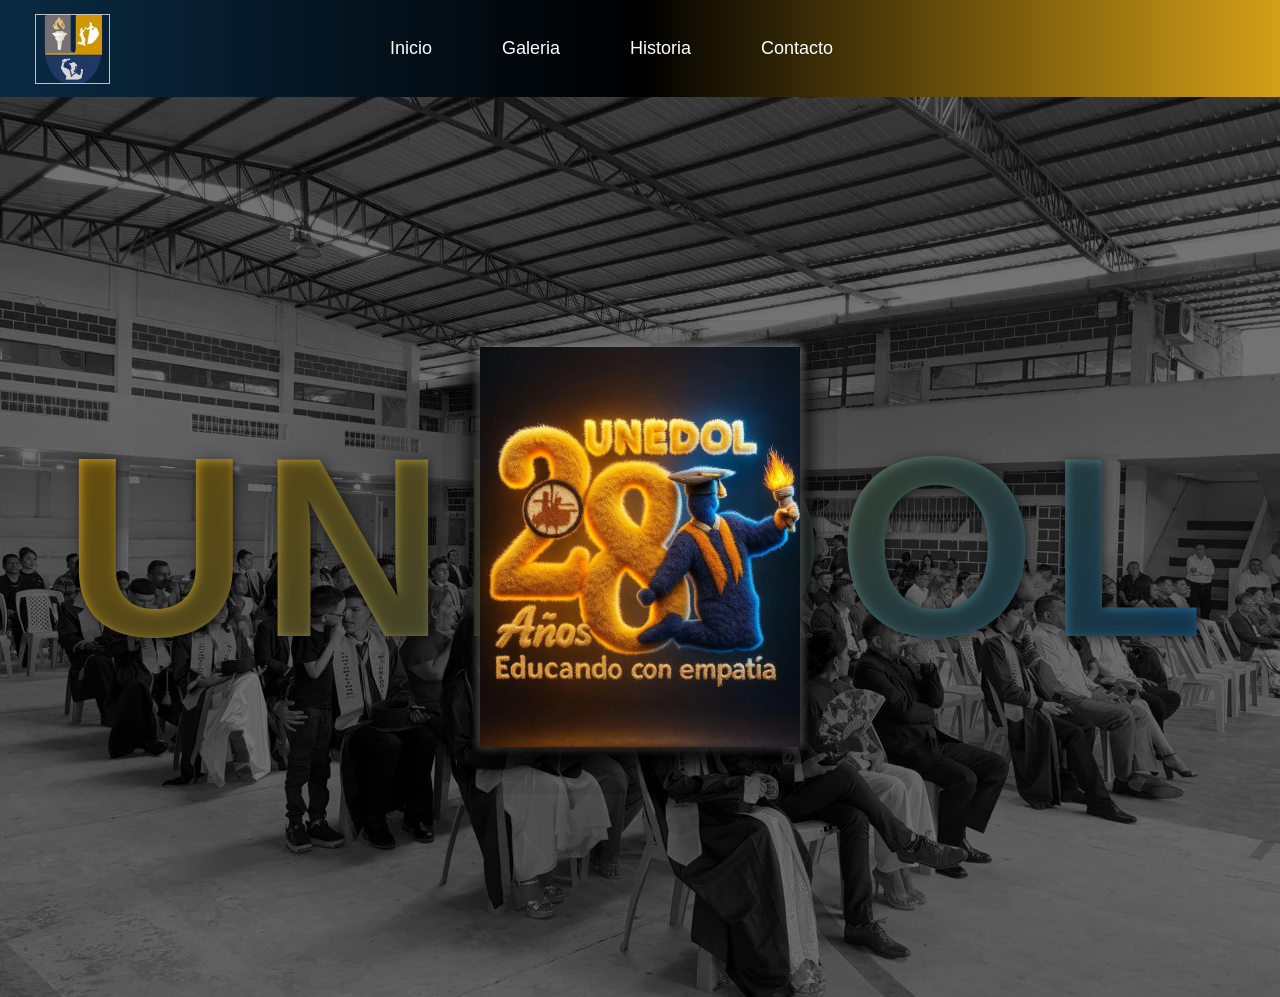
==== index.html @ 129231b8 "Interfaz de incio concretada, con la pequeña galeria con efecto de libro" ====
<!DOCTYPE html>
<html lang="en">
<head>
    <meta charset="UTF-8">
    <meta name="viewport" content="width=device-width, initial-scale=1.0">
    <title>Barra oculta</title>
    <link rel="stylesheet" href="styles/estilo_index.css">
</head>
<body>
    <header class="encabezado">
        <!-- Escudo de la institución  -->
        <div class="logo">
            <img id="logoPrincipal"/>
        </div>

        <!-- Barra de navegación -->
        <div class="navegacion">
            <nav class="menu-navegacion">
                <li class="lis"><a href="#inicio">Inicio</a></li>
                <li class="lis"><a href="#Galeria">Galeria</a></li>
                <li class="lis"><a href="#Historia">Historia</a></li>
                <li class="lis"><a href="#contacto">Contacto</a></li>
            </nav>
        </div>

        <!-- Contenido adicional o espacio para otros elementos como un GIF -->
        <!-- Contenedor del video -->
        <div class="cont_video">
            <video 
                id="video"
                src="img/index/Video_boy.mp4"
                autoplay
                loop
                muted
                playsinline>
            </video>
        </div>
    </header>

    <!-- Contenido principal de la página -->
    <main class="main">
        <section class="scene">

            <div class="bg-typography">
                
            </div>


            <div class="galeria-book-3d">

                <div class="galeria-book-3d__item" style="--i:0">
                    <img src="img/index/img1.webp">
                    <img src="img/index/img2.webp">
                </div>

                <div class="galeria-book-3d__item" style="--i:1">
                    <img src="img/index/img3.webp">
                    <img src="img/index/img4.webp">
                </div>

                <div class="galeria-book-3d__item" style="--i:2">
                    <img src="img/index/img5.webp">
                    <img src="img/index/img6.webp">
                </div>

                <div class="galeria-book-3d__item" style="--i:3">
                    <img src="img/index/img7.webp">
                    <img src="img/index/img8.webp">
                </div>

                <div class="galeria-book-3d__item" style="--i:4">
                    <img src="img/index/img9.webp">
                    <img src="img/index/img10.webp">
                </div>

            </div>

        </section>
        <script src="scripts/script_index.js"></script>
    </main>
    
</body>
</html>
---- styles/estilo_index.css ----
*{
    margin: 0;  /*Evita espacios inesperados entre elementos*/
    padding: 0;  /*Elimina rellenos internos automáticos*/
    box-sizing: border-box; /*Evita desbordes en pantallas pequeñas*/
}

body {
    font-family: 'Trebuchet MS', 'Lucida Sans Unicode', 'Lucida Grande', 'Lucida Sans', Arial, sans-serif;
    width: 100%; /*Permite que el sitio use todo el ancho del dispositivo*/
    min-height: 100vh; /*Asegura que el body ocupe toda la pantalla*/
    background-color: #E5E5E5;
    line-height: 1.6; /*Mejora la lectura de textos largos*/
}

/* Estilos para el encabezado del sitio (Etiqueta header) */
.encabezado{
    display: flex;
    flex-direction: row;

    justify-content: space-between;
    align-items: center;

    padding: 10px 20px;

    width: 100%;            /* IMPORTANTE */
    box-sizing: border-box; /* evita que padding rompa el ancho */

    background: linear-gradient(
        90deg,
        #0A2A43 0%,
        #000000 50%,
        #D4A017 100%
    );

    background-repeat: no-repeat;
    background-size: 100% 100%;
}

.logo {
    display: flex;
    flex-direction: row;
    justify-content: end;
    align-items: center;
    margin-right: 5px;
    margin-left: 15px;
    animation-name: myAnimationLogo;
    animation-duration: 12s;
    animation-iteration-count: infinite;
    background-color:  transparent;
    border: none;
}

#logoPrincipal{
    height: 70px;
    width: 75px;
    display: block;

    background-size: cover;
    background-position: center;
    background-repeat: no-repeat;
    background-image: url('../img/index/logoUnedol.webp');

    transform-style: preserve-3d;
    animation: giro3d 30s infinite;

    border: none;
    background-color: transparent;
    outline: none;
}


/* perspectiva para efecto 3D */
body{
    perspective: 1000px;
}


/* animacion */

@keyframes giro3d{

    0%{
        transform: rotateY(0deg);
    }

    /* gira rápido */
    5%{
        transform: rotateY(360deg);
    }

    /* se queda quieto */
    100%{
        transform: rotateY(360deg);
    }

}

.menu-navegacion{
    display: flex;
    flex-direction: row;
    gap: 20px;
    list-style: none; /* Quita viñetas */
}

.menu-navegacion a{
    text-decoration: none;   /* Quita el subrayado */
    font-size: 18px;         /* Aumenta el tamaño */
    color: white;            /* Color opcional */
}

/* Aumenta el tamaño del cuadro */
.lis{
    padding: 10px 25px;  /* ⬅️ AQUÍ se agranda el cuadro */
}

/* Para que el <a> ocupe todo el cuadro */
.lis a{
    display: block;
}
.lis a:hover{
	color: black;
}

.lis:hover{
    border-radius: 5px;
    background-color: #dfa30c;
}

.cont_video{
    display: flex;
    justify-content: flex-end; /* derecha */
    align-items: center;

    margin: 2px 2px 0 0; /* margen superior y derecho */
}

/* video */

#video{
    width: 150px;
    height: auto 100%;
    max-width: 400px;

    border-radius: 3px;

    object-fit: contain;

    /* DIFUMINADO */

    -webkit-mask-image: linear-gradient(
        to left,
        rgba(0,0,0,1) 10%,
        rgba(0,0,0,0.8) 30%,
        rgba(0,0,0,0.6) 50%,
        rgba(0,0,0,0.4) 70%,
        rgba(0,0,0,0.2) 90%,
        rgba(0,0,0,0) 100%
    );

    mask-image: linear-gradient(
        to left,
        rgba(0,0,0,1) 10%,
        rgba(0,0,0,0.8) 30%,
        rgba(0,0,0,0.6) 50%,
        rgba(0,0,0,0.4) 70%,
        rgba(0,0,0,0.2) 90%,
        rgba(0,0,0,0) 100%
    );
}

/*Permitimos que la etiquete header, sea responsiva*/
@media screen and (max-width:950px) {
    .encabezado{
        display: flex;
        flex-direction: column;
        gap: 15px;
        text-align: center;
    }    

    .menu-navegacion{
        flex-direction: column;
        gap: 14px;
    }

    #logoPrincipal{
        height: 50px;
        width: 55px;
    }

    #logoPrincipal:hover{
        height: 50px;
        width: 55px;
    }

    .lis{
        padding: 5px 8px;  /* ⬅️ AQUÍ se agranda el cuadro */
    }
    
    #video{
        width: 100px;
        height: auto 60%;
        max-width: 200px;
    }

    .cont_video{
        display: flex;
        justify-content: flex-end; /* derecha */
        align-items: start;
    }
}

/* Efecto principal */

@property --page-rotate {
	syntax: "<angle>";
	inherits: true;
	initial-value: 0deg;
}
@property --spine-shift {
	syntax: "<length>";
	inherits: true;
	initial-value: 0px;
}


/* ====== SCENE ====== */
.scene {
    width: 100%;
    height: 100svh;
    perspective: 1000px;
    transform-style: preserve-3d;
    display: flex;
    justify-content: center;
    align-items: center;
    overflow: hidden;
    position: relative;

    /* Fondo gris elegante con overlay */
    background:
        linear-gradient(
            rgba(0,0,0,0.55),
            rgba(0,0,0,0.55)
        ),
        url("../img/index/instalacion01.webp");
    background-size: cover;
    background-position: center;
}

/* ====== LETRAS PRINCIPALES ====== */
.bg-typography {
    position: absolute;
    top: 50%;
    left: 50%;
    transform: translate(-50%, -50%);

    width: 100%;
    text-align: center;

    font-size: clamp(3rem, 10vw, 10rem);
    font-weight: 800;
    line-height: 0.9;

    display: flex;
    flex-direction: column;
    justify-content: center;
    align-items: center;

    pointer-events: none;
    z-index: 0;

    color: rgba(255,255,255,0.8);
    text-shadow: 0 0 20px black;
}

.bg-typography span {
    display: block;
}

/* ====== TEXTO GIGANTE ATRÁS ====== */
.bg-typography::after {
    content: "UNEDOL";
    position: absolute;
    top: 50%;
    left: 50%;
    transform: translate(-50%, -50%);

    font-size: clamp(6rem, 20vw, 18rem);
    font-weight: 900;
    letter-spacing: 12px;

    /* Gradiente dorado y azul */
    background: linear-gradient(135deg, #D4A017, #1E6BA2);
    -webkit-background-clip: text;
    -webkit-text-fill-color: transparent;

    z-index: -1;

    text-shadow:
        2px 2px 8px rgba(0,0,0,0.4),
        0 0 20px rgba(0,0,0,0.2);
}

/* ====== GALERIA 3D ====== */
.galeria-book-3d {
    position: relative;
    width: 200px;
    height: 300px;
    perspective: 1000px;
    transform-style: preserve-3d;
    display: flex;
    justify-content: center;
    align-items: center;
    z-index: 10;

    --spine-shift: 0px;
    transform: translateX(var(--spine-shift));
    transition: --spine-shift 0.5s ease;
}

.galeria-book-3d.book-open {
    --spine-shift: 100px;
}

/* ====== ITEM INDIVIDUAL ====== */
.galeria-book-3d__item {
    position: absolute;
    width: 320px;
    height: 400px;
    perspective: 1000px;
    transform-style: preserve-3d;
    display: flex;
    justify-content: center;
    align-items: center;
    transform-origin: left center;
    --page-rotate: 0deg;
    transform: rotateY(var(--page-rotate));
    transition: --page-rotate 0.5s ease-in-out, z-index 0s;
    transition-delay: calc((4 - var(--i)) * 0.1s), calc((4 - var(--i)) * 0.1s + 0.25s);

    box-shadow:
        0 10px 25px rgba(0,0,0,0.5),
        0 0 10px rgba(255,255,255,0.2);
    cursor: pointer;
    z-index: calc(10 - var(--i));
}

.galeria-book-3d__item.is-open {
    --page-rotate: -180deg;
    transition-delay: 0s, 0s;
    z-index: calc(20 + var(--i));
}

.galeria-book-3d__item img {
    width: 100%;
    height: 100%;
    object-fit: cover;
    position: absolute;
    top: 0;
    left: 0;
    background: #f4f4f4;
    backface-visibility: hidden;
}

.galeria-book-3d__item img:nth-child(2) {
    transform: rotateY(180deg) translateZ(1px);
    z-index: 1;
}

/* ====== RESPONSIVE ====== */
@media screen and (max-width: 950px) {
    .galeria-book-3d {
        transform: scale(0.85);
    }

    .bg-typography {
        font-size: clamp(2.5rem, 8vw, 6rem);
    }

    .bg-typography::after {
        font-size: clamp(5rem, 15vw, 14rem);
    }
}

@media (max-width: 600px) {
    .galeria-book-3d {
        transform: scale(0.6);
    }

    .bg-typography {
        font-size: clamp(2rem, 8vw, 5rem);
    }

    .bg-typography::after {
        font-size: clamp(4rem, 15vw, 12rem);
    }
}
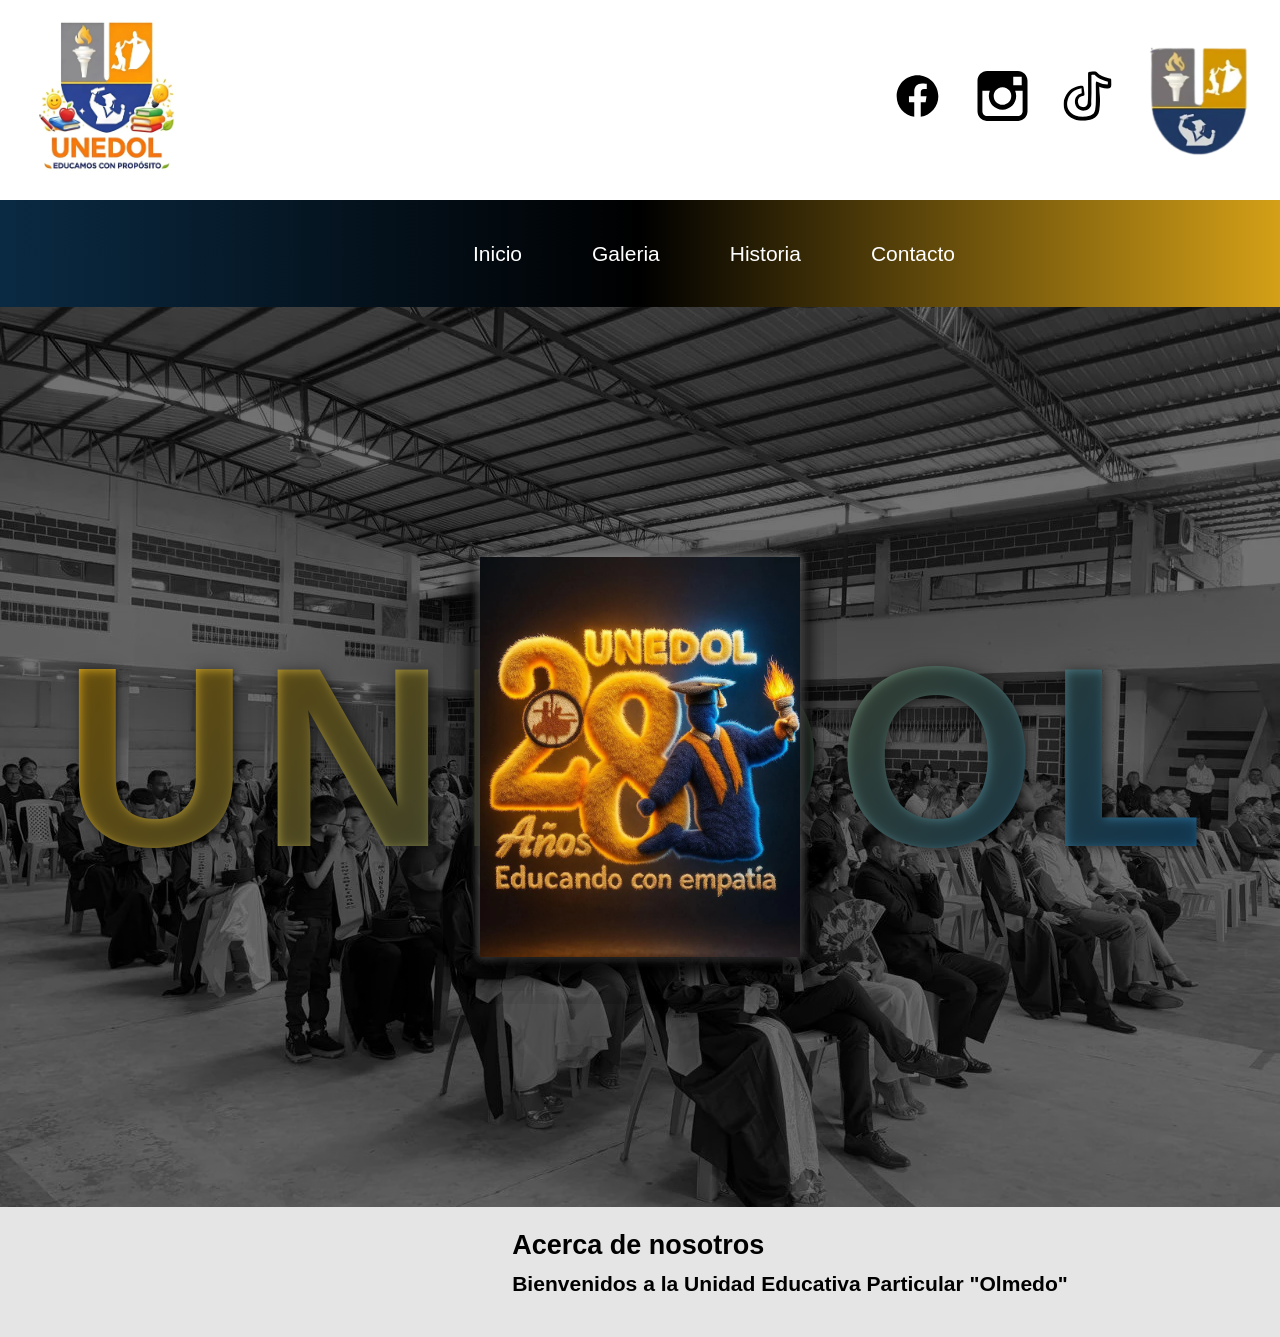
==== commit 64259a10: "Arreglar header y parte del inicio, también hacerlo más responsiva posible" ====
--- a/index.html
+++ b/index.html
@@ -3,41 +3,59 @@
 <head>
     <meta charset="UTF-8">
     <meta name="viewport" content="width=device-width, initial-scale=1.0">
-    <title>Barra oculta</title>
+    <title>Unedol</title>
     <link rel="stylesheet" href="styles/estilo_index.css">
 </head>
 <body>
     <header class="encabezado">
-        <!-- Escudo de la institución  -->
-        <div class="logo">
-            <img id="logoPrincipal"/>
-        </div>
 
-        <!-- Barra de navegación -->
-        <div class="navegacion">
-            <nav class="menu-navegacion">
-                <li class="lis"><a href="#inicio">Inicio</a></li>
-                <li class="lis"><a href="#Galeria">Galeria</a></li>
-                <li class="lis"><a href="#Historia">Historia</a></li>
-                <li class="lis"><a href="#contacto">Contacto</a></li>
-            </nav>
-        </div>
+        <section class="encabezado01">
+            <div class="logo">
 
-        <!-- Contenido adicional o espacio para otros elementos como un GIF -->
-        <!-- Contenedor del video -->
-        <div class="cont_video">
-            <video 
-                id="video"
-                src="img/index/Video_boy.mp4"
-                autoplay
-                loop
-                muted
-                playsinline>
-            </video>
-        </div>
+                <div class="logo-izq">
+                    <img id="logoSecundario" src="img/index/logoUnedol02.webp">
+                </div>
+
+                <div class="logo-der">
+                     <a href="https://www.facebook.com/share/1EBxdZD4iz/" target="_blank">
+                        <img id="ico_redesSociales" src="img/index/iconos/facebook-svgrepo-com.svg">
+                    </a>
+                    <a href="https://www.instagram.com/unidadeducativaolmedo?igsh=cjR2NHZiMzU4dDlo" target="_blank">
+                        <img id="ico_redesSociales" src="img/index/iconos/instagram-svgrepo-com.svg">
+                    </a>
+                    <a href="https://www.tiktok.com/@unidad.educativaolmedo?_r=1&_t=ZS-94qEpph66wG" target="_blank">
+                        <img id="ico_redesSociales" src="img/index/iconos/tik-tok-svgrepo-com.svg">
+                    </a>
+                    <img id="logoPrincipal" src="img/index/logoUnedol.webp">
+                </div>
+            </div>
+        </section>
+        <section class="encabezado02">
+            <!-- Barra de navegación -->
+            <div class="navegacion">
+                <nav class="menu-navegacion">
+                    <li class="lis"><a href="#inicio">Inicio</a></li>
+                    <li class="lis"><a href="#Galeria">Galeria</a></li>
+                    <li class="lis"><a href="#Historia">Historia</a></li>
+                    <li class="lis"><a href="#contacto">Contacto</a></li>
+                </nav>
+            </div>
+            <!-- Contenido adicional o espacio para otros elementos como un GIF -->
+            <!-- Contenedor del video -->
+            <div class="cont_video">
+                <video 
+                    id="video"
+                    src="img/index/Video_boy.mp4"
+                    autoplay
+                    loop
+                    muted
+                    playsinline>
+                </video>
+            </div>
+        </section>
     </header>
 
-    <!-- Contenido principal de la página -->
+    <!-- Contenido principal de la página (Presentación) -->
     <main class="main">
         <section class="scene">
 
@@ -78,6 +96,30 @@
         </section>
         <script src="scripts/script_index.js"></script>
     </main>
+
+    <!-- Contenido adicional o sección de pie de página (información) -->
+    <main>
+        <!-- Acerca de nostros -->
+        <section class="nosotros">
+            <div class="img_nosotros">
+                <img src="img/index/nosotros1.webp" class="slide">
+                <img src="img/index/nosotros2.webp" class="slide">
+                <img src="img/index/nosotros3.webp" class="slide">
+            </div>
+            <div class="inf_nosotros">
+                <h1>Acerca de nosotros</h1>
+                <h3>Bienvenidos a la Unidad Educativa Particular "Olmedo"</h3>
+                <p>
+
+                </p>
+            </div>
+        </section>
+        
+        <!-- Descubre porque nos hace diferente -->
+        <section class="video_promocional">
+
+        </section>
+    </main>
     
 </body>
 </html>
--- a/styles/estilo_index.css
+++ b/styles/estilo_index.css
@@ -15,12 +15,12 @@
 /* Estilos para el encabezado del sitio (Etiqueta header) */
 .encabezado{
     display: flex;
-    flex-direction: row;
+    flex-direction: column;
 
     justify-content: space-between;
     align-items: center;
 
-    padding: 10px 20px;
+    padding: 0px;
 
     width: 100%;            /* IMPORTANTE */
     box-sizing: border-box; /* evita que padding rompa el ancho */
@@ -36,75 +36,98 @@
     background-size: 100% 100%;
 }
 
-.logo {
+.encabezado01{
+    display: flex;
+    flex-direction: column;
+    width: 100%;
+    background-color: #FFFFFF;
+    margin: 0;
+    padding: 0;
+}
+
+
+.encabezado02{
     display: flex;
     flex-direction: row;
-    justify-content: end;
-    align-items: center;
-    margin-right: 5px;
-    margin-left: 15px;
-    animation-name: myAnimationLogo;
-    animation-duration: 12s;
-    animation-iteration-count: infinite;
-    background-color:  transparent;
-    border: none;
+    justify-content: space-between;
+    align-items: center;
+    width: 100%;
+    margin: 15px ;
+
+}
+
+
+.logo{
+    display: flex;
+    justify-content: space-between;
+    align-items: center;
+    width: 100%;
+}
+
+/* izquierda */
+.logo-izq{
+    display: flex;
+    align-items: center;
+    margin-left: 25px;
+}
+
+/* derecha */
+.logo-der{
+    display: flex;
+    align-items: center;
+    gap: 10px; /* espacio entre imágenes */
+    margin-right: 20px;
+}
+
+#ico_redesSociales{
+    width: 55px;
+    height: 50px;
+    transition: transform 0.3s ease;
+    margin: 0 10px; /* margen horizontal entre íconos */
 }
 
 #logoPrincipal{
-    height: 70px;
-    width: 75px;
-    display: block;
-
-    background-size: cover;
-    background-position: center;
-    background-repeat: no-repeat;
-    background-image: url('../img/index/logoUnedol.webp');
-
-    transform-style: preserve-3d;
-    animation: giro3d 30s infinite;
-
-    border: none;
-    background-color: transparent;
-    outline: none;
-}
-
-
-/* perspectiva para efecto 3D */
-body{
-    perspective: 1000px;
-}
-
-
-/* animacion */
-
-@keyframes giro3d{
-
-    0%{
-        transform: rotateY(0deg);
-    }
-
-    /* gira rápido */
-    5%{
-        transform: rotateY(360deg);
-    }
-
-    /* se queda quieto */
-    100%{
-        transform: rotateY(360deg);
-    }
-
-}
+    height: 200px;
+    width: 125px;
+    transition: transform 0.3s ease;
+}
+
+#logoSecundario{
+    height: 160px;
+    width: 170px;
+    transition: transform 0.3s ease;
+}
+
+#ico_redesSociales:hover{
+    transform: scale(1.1); /* Aumenta el tamaño al pasar el mouse */
+}
+
+#logoPrincipal:hover{
+    transform: scale(1.05); /* Aumenta el tamaño al pasar el mouse */
+}
+
+#logoSecundario:hover{
+    transform: scale(1.05); /* Aumenta el tamaño al pasar el mouse */
+}
+
+.navegacion{
+    display: flex;
+    flex-direction: row;
+    margin-left: 35%;
+}
+
 
 .menu-navegacion{
     display: flex;
     flex-direction: row;
     gap: 20px;
     list-style: none; /* Quita viñetas */
+    justify-content: flex-end;
 }
 
 .menu-navegacion a{
     text-decoration: none;   /* Quita el subrayado */
-    font-size: 18px;         /* Aumenta el tamaño */
+    font-size: 21px;         /* Aumenta el tamaño */
     color: white;            /* Color opcional */
 }
 
@@ -182,15 +205,37 @@
         gap: 14px;
     }
 
+    .menu-navegacion a{
+        text-decoration: none;   /* Quita el subrayado */
+        font-size: 16px;         /* Aumenta o reduce el tamaño */
+        color: white;            /* Color opcional */
+    }
+
+
     #logoPrincipal{
-        height: 50px;
-        width: 55px;
-    }
-
-    #logoPrincipal:hover{
-        height: 50px;
-        width: 55px;
-    }
+        height: 120px;
+        width: 80px;
+    }
+
+    #logoSecundario{
+        height: 100px;
+        width: 120px; 
+    }
+
+    #ico_redesSociales{
+        width: 40px;
+        height: 35px;
+    }
+    
+    .logo{
+        display: flex;
+        flex-direction: column;
+        justify-content:center;
+        align-items: center;
+        width: 100%;
+    }
+
+
 
     .lis{
         padding: 5px 8px;  /* ⬅️ AQUÍ se agranda el cuadro */
@@ -393,4 +438,33 @@
     .bg-typography::after {
         font-size: clamp(4rem, 15vw, 12rem);
     }
+}
+
+.nosotros{
+    display: flex;
+    justify-content: center;
+    align-items: center;
+    width: 90%;
+    height: 100px;
+    font-size: 18px;
+    border-radius: 10px;
+    padding: 20px;
+    margin: 5px auto;
+}
+
+.img_nosotros{
+    width: 300px;
+    height: 150px;
+    position: relative;
+    overflow: hidden;
+}
+
+.slide{
+    width: 100%;
+    height: 100%;
+    position: absolute;
+    left: 0;
+    top: 0;
+    object-fit: cover;
+    display: none;
 }
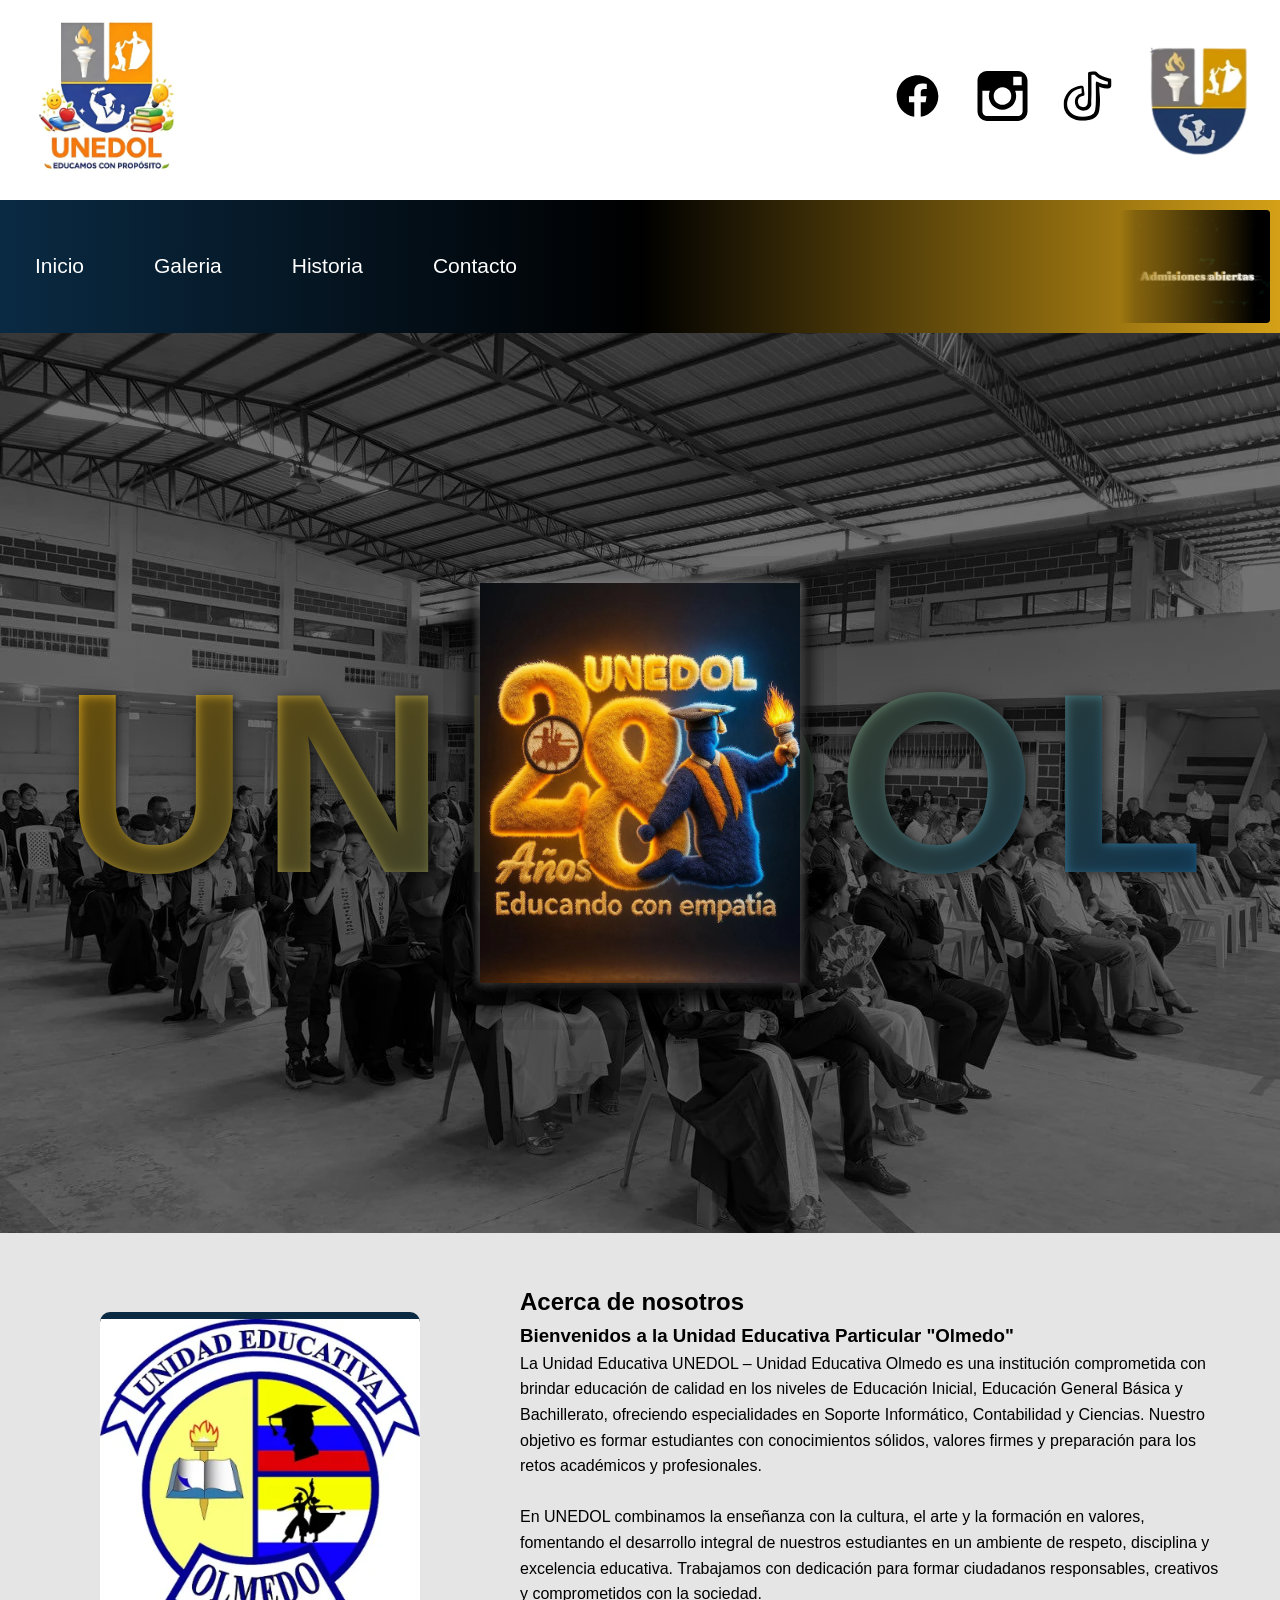
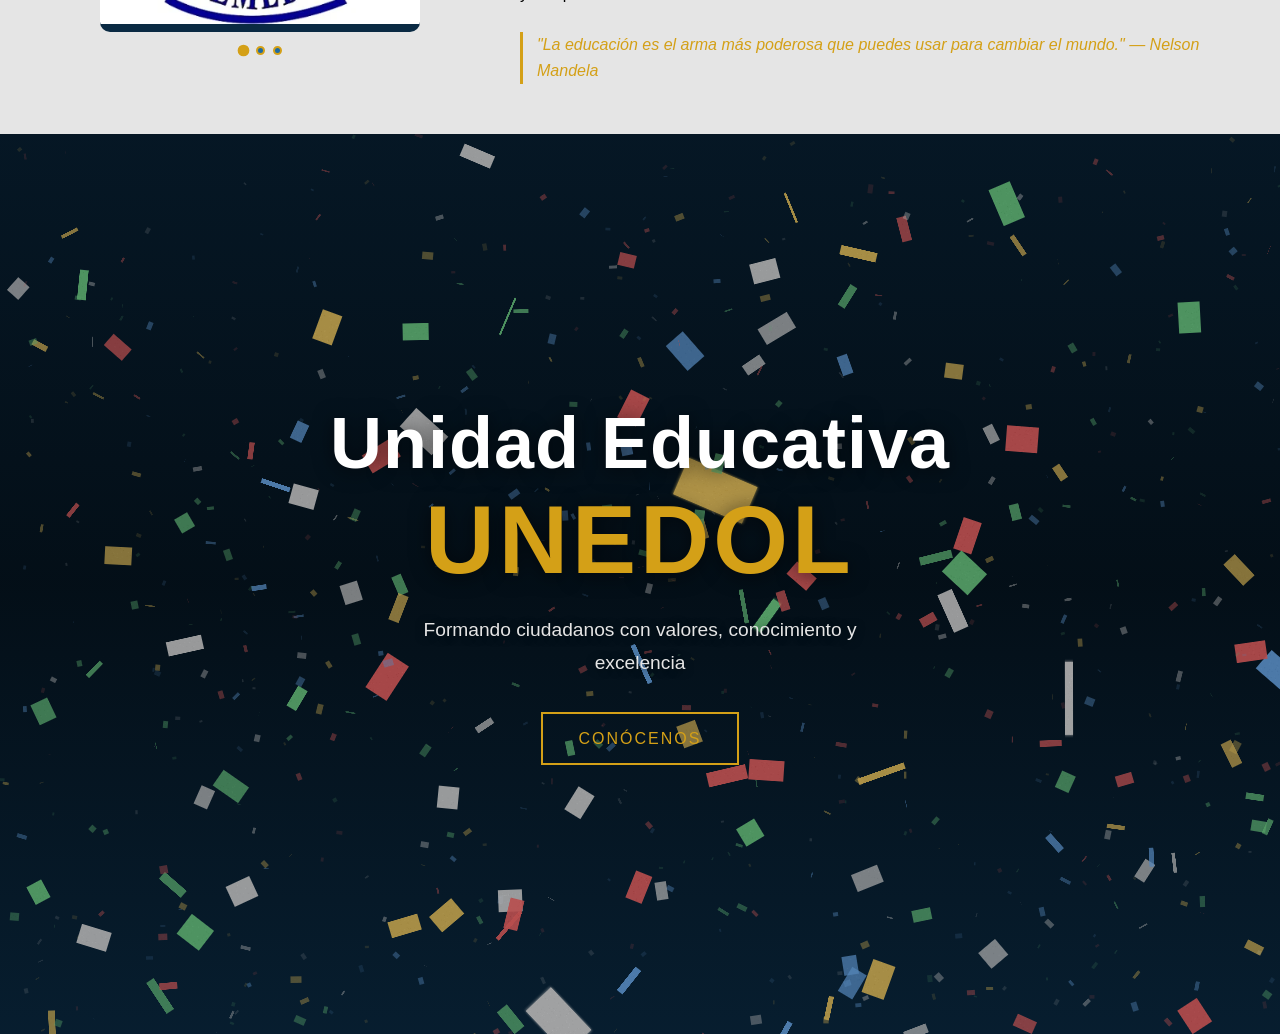
==== commit dac29c8f: "Creación del apartado de nostros y creación del apartado de video de presentación, incluyendo el cor" ====
--- a/index.html
+++ b/index.html
@@ -42,22 +42,19 @@
             </div>
             <!-- Contenido adicional o espacio para otros elementos como un GIF -->
             <!-- Contenedor del video -->
-            <div class="cont_video">
-                <video 
-                    id="video"
-                    src="img/index/Video_boy.mp4"
-                    autoplay
-                    loop
-                    muted
-                    playsinline>
-                </video>
+            <div class="cont_gif">
+                <img 
+                    id="gif_unedol"
+                    src="img/index/GifUnedol.gif"
+                    alt="UNEDOL"
+                >
             </div>
         </section>
     </header>
 
     <!-- Contenido principal de la página (Presentación) -->
     <main class="main">
-        <section class="scene">
+        <section class="escena">
 
             <div class="bg-typography">
                 
@@ -94,32 +91,65 @@
             </div>
 
         </section>
-        <script src="scripts/script_index.js"></script>
-    </main>
 
-    <!-- Contenido adicional o sección de pie de página (información) -->
-    <main>
         <!-- Acerca de nostros -->
         <section class="nosotros">
             <div class="img_nosotros">
-                <img src="img/index/nosotros1.webp" class="slide">
-                <img src="img/index/nosotros2.webp" class="slide">
-                <img src="img/index/nosotros3.webp" class="slide">
+                <div class="carrusel-wrapper" id="carrusel">
+                    <img src="img/index/escudos/escudo.webp" class="slide active" alt="Escudo actual">
+                    <img src="img/index/escudos/escudo antiguo.webp" class="slide" alt="Escudo antiguo">
+                    <img src="img/index/logoUnedol.webp" class="slide" alt="Logo UNEDOL">
+                </div>
+                <div class="dots" id="dots"></div>
             </div>
             <div class="inf_nosotros">
                 <h1>Acerca de nosotros</h1>
                 <h3>Bienvenidos a la Unidad Educativa Particular "Olmedo"</h3>
-                <p>
-
-                </p>
+                <div>
+                    <p>La Unidad Educativa UNEDOL – Unidad Educativa Olmedo es una institución 
+                        comprometida con brindar educación de calidad en los niveles de Educación 
+                        Inicial, Educación General Básica y Bachillerato, ofreciendo especialidades 
+                        en Soporte Informático, Contabilidad y Ciencias. Nuestro objetivo es formar 
+                        estudiantes con conocimientos sólidos, valores firmes y preparación para los 
+                        retos académicos y profesionales.</p>
+                    <br>
+                    <p>En UNEDOL combinamos la enseñanza con la cultura, el arte y la formación 
+                        en valores, fomentando el desarrollo integral de nuestros estudiantes 
+                        en un ambiente de respeto, disciplina y excelencia educativa. Trabajamos 
+                        con dedicación para formar ciudadanos responsables, creativos y comprometidos 
+                        con la sociedad.</p>
+                    <br>
+                    <p class="cita">"La educación es el arma más poderosa que puedes usar para cambiar el mundo."
+                    — Nelson Mandela</p>
+                </div>
             </div>
         </section>
-        
         <!-- Descubre porque nos hace diferente -->
         <section class="video_promocional">
+            <div id="bg"></div>
 
+            <div id="video-container">
+                <iframe
+                    id="yt-video"
+                    src="https://www.youtube.com/embed/5WVuPFHnq_g?autoplay=1&mute=1&loop=1&playlist=5WVuPFHnq_g&controls=0&rel=0&modestbranding=1"
+                    frameborder="0"
+                    allow="autoplay; encrypted-media"
+                    allowfullscreen>
+                </iframe>
+                <div id="video-overlay"></div>
+            </div>
+
+            <canvas id="confetti"></canvas>
+
+            <div id="hero-content">
+                <h1>Unidad Educativa<br><span>UNEDOL</span></h1>
+                <p>Formando ciudadanos con valores, conocimiento y excelencia</p>
+                <a href="https://www.unedol.com/" class="btn-hero">Conócenos</a>
+            </div>
         </section>
     </main>
-    
+
+    <script src="scripts/script_index.js"></script>
+
 </body>
 </html>
--- a/styles/estilo_index.css
+++ b/styles/estilo_index.css
@@ -45,18 +45,6 @@
     padding: 0;
 }
 
-
-.encabezado02{
-    display: flex;
-    flex-direction: row;
-    justify-content: space-between;
-    align-items: center;
-    width: 100%;
-    margin: 15px ;
-
-}
-
-
 .logo{
     display: flex;
     justify-content: space-between;
@@ -110,19 +98,27 @@
     transform: scale(1.05); /* Aumenta el tamaño al pasar el mouse */
 }
 
+.encabezado02{
+    display: flex;
+    flex-direction: row;
+    justify-content: space-between;
+    align-items: center;
+    width: 100%;
+    padding: 10px;
+}
+
 .navegacion{
     display: flex;
-    flex-direction: row;
-    margin-left: 35%;
-}
-
+    justify-content: center;
+    align-items: center;
+}
 
 .menu-navegacion{
     display: flex;
     flex-direction: row;
     gap: 20px;
     list-style: none; /* Quita viñetas */
-    justify-content: flex-end;
+    justify-content: flex-start;
 }
 
 .menu-navegacion a{
@@ -149,19 +145,17 @@
     background-color: #dfa30c;
 }
 
-.cont_video{
-    display: flex;
-    justify-content: flex-end; /* derecha */
-    align-items: center;
-
-    margin: 2px 2px 0 0; /* margen superior y derecho */
-}
-
-/* video */
-
-#video{
+.cont_gif{
+    margin-left: auto;
+    display: flex;
+    align-items: center;
+}
+
+/* gif_unedol */
+
+#gif_unedol{
     width: 150px;
-    height: auto 100%;
+    height: auto;
     max-width: 400px;
 
     border-radius: 3px;
@@ -192,17 +186,30 @@
 }
 
 /*Permitimos que la etiquete header, sea responsiva*/
-@media screen and (max-width:950px) {
+@media screen and (max-width:930px) {
     .encabezado{
         display: flex;
         flex-direction: column;
         gap: 15px;
         text-align: center;
+        align-items: center;
     }    
 
+     .encabezado02{
+        display: flex;
+        flex-direction: column;
+    }
+
+     .navegacion{
+        width: 80%;
+        justify-content: center;
+    }
+
     .menu-navegacion{
-        flex-direction: column;
-        gap: 14px;
+        display: flex;
+        gap: 20px;
+        list-style: none;
+        justify-content: center;
     }
 
     .menu-navegacion a{
@@ -211,7 +218,6 @@
         color: white;            /* Color opcional */
     }
 
-
     #logoPrincipal{
         height: 120px;
         width: 80px;
@@ -235,7 +241,80 @@
         width: 100%;
     }
 
-
+    .lis{
+        padding: 5px 8px;  /* ⬅️ AQUÍ se agranda el cuadro */
+    }
+    
+    #gif_unedol{
+        width: 100px;
+        height: auto 60%;
+        max-width: 200px;
+    }
+
+    .cont_gif{
+        display: flex;
+        justify-content: flex-end; /* derecha */
+        align-items: start;
+    }
+}
+
+
+/* Para que el <a> ocupe todo el cuadro */ 
+@media screen and (max-width:730px) {
+    .encabezado{
+        display: flex;
+        flex-direction: column;
+        gap: 10px;
+        text-align: center;
+        align-items: center;
+    }    
+
+     .encabezado02{
+        display: flex;
+        flex-direction: column;
+    }
+
+     .navegacion{
+        width: 90%;
+        justify-content: center;
+    }
+
+    .menu-navegacion{
+        display: flex;
+        flex-direction: column;
+        gap: 20px;
+        list-style: none;
+        justify-content: center;
+    }
+
+    .menu-navegacion a{
+        text-decoration: none;   /* Quita el subrayado */
+        font-size: 14px;         /* Aumenta o reduce el tamaño */
+        color: white;            /* Color opcional */
+    }
+
+    #logoPrincipal{
+        height: 100px;
+        width: 60px;
+    }
+
+    #logoSecundario{
+        height: 80px;
+        width: 100px; 
+    }
+
+    #ico_redesSociales{
+        width: 35px;
+        height: 25px;
+    }
+    
+    .logo{
+        display: flex;
+        flex-direction: column;
+        justify-content:center;
+        align-items: center;
+        width: 100%;
+    }
 
     .lis{
         padding: 5px 8px;  /* ⬅️ AQUÍ se agranda el cuadro */
@@ -247,12 +326,13 @@
         max-width: 200px;
     }
 
-    .cont_video{
+    .cont_gif{
         display: flex;
         justify-content: flex-end; /* derecha */
         align-items: start;
     }
 }
+
 
 /* Efecto principal */
 
@@ -268,8 +348,8 @@
 }
 
 
-/* ====== SCENE ====== */
-.scene {
+/* ====== escena ====== */
+.escena {
     width: 100%;
     height: 100svh;
     perspective: 1000px;
@@ -289,6 +369,7 @@
         url("../img/index/instalacion01.webp");
     background-size: cover;
     background-position: center;
+
 }
 
 /* ====== LETRAS PRINCIPALES ====== */
@@ -319,6 +400,14 @@
 
 .bg-typography span {
     display: block;
+}
+
+/****************** MAIN *******************/
+.main{
+    display: flex;
+    flex-direction: column;
+    justify-content: space-between;
+    align-items: center;
 }
 
 /* ====== TEXTO GIGANTE ATRÁS ====== */
@@ -440,31 +529,270 @@
     }
 }
 
-.nosotros{
-    display: flex;
+
+/********************* Seccción de nosotros *********************/
+.nosotros {
+    display: flex;
+    flex-direction: row;
     justify-content: center;
     align-items: center;
-    width: 90%;
-    height: 100px;
-    font-size: 18px;
+    gap: 50px;
+    padding: 50px;
+}
+
+.img_nosotros {
+    width: 420px;
+    min-width: 260px;
+    flex-shrink: 0;
+    display: flex;
+    flex-direction: column;
+    align-items: center;
+    gap: 14px;
+}
+
+/* Contenedor del carrusel */
+.carrusel-wrapper {
+    width: 100%;
+    aspect-ratio: 1 / 1; /* cuadrado perfecto */
+    max-width: 320px;     /* que no sea gigante en desktop */
+    height: auto;         /* ya no necesitas altura fija */
+    position: relative;
     border-radius: 10px;
-    padding: 20px;
-    margin: 5px auto;
-}
-
-.img_nosotros{
-    width: 300px;
-    height: 150px;
-    position: relative;
     overflow: hidden;
-}
-
-.slide{
+    background-color: #0A2A43; /* fondo para el espacio vacío */
+}
+
+.slide {
     width: 100%;
     height: 100%;
     position: absolute;
     left: 0;
     top: 0;
-    object-fit: cover;
-    display: none;
-}+    object-fit: contain;  /* muestra la imagen completa sin recortar */
+    object-position: center;
+    opacity: 0;
+    transition: opacity 0.7s ease;
+    border-radius: 10px;
+}
+
+.slide.active {
+    opacity: 1;
+}
+
+/* Puntos indicadores */
+.dots {
+    display: flex;
+    gap: 8px;
+    justify-content: center;
+}
+
+.dot {
+    width: 9px;
+    height: 9px;
+    border-radius: 50%;
+    background: #1E6BA2;
+    border: 2px solid #D4A017;
+    cursor: pointer;
+    transition: background 0.3s ease, transform 0.3s ease;
+}
+
+.dot.active {
+    background: #D4A017;
+    transform: scale(1.3);
+}
+
+/* Cita con acento dorado */
+.cita {
+    border-left: 3px solid #D4A017;
+    padding-left: 14px;
+    color: #D4A017;
+    font-style: italic;
+}
+
+/* Responsivo */
+@media screen and (max-width: 930px) {
+    .nosotros {
+        flex-direction: column;
+        text-align: center;
+        padding: 28px 18px;
+        gap: 28px;
+    }
+
+    .img_nosotros {
+        width: 100%;
+        min-width: unset;
+    }
+
+    .carrusel-wrapper {
+        max-width: 220px;
+        margin: 0 auto;
+    }
+
+    .inf_nosotros {
+        width: 90%;
+        text-align: left;
+    }
+}
+
+
+@media screen and (max-width: 730px) {
+    .nosotros {
+        flex-direction: column;
+        text-align: center;
+        padding: 22px 16px;
+        gap: 22px;
+    }
+
+    .img_nosotros {
+        width: 80%;
+        min-width: unset;
+    }
+
+    .carrusel-wrapper {
+        max-width: 170px;
+        margin: 0 auto;
+    }
+
+    .inf_nosotros {
+        width: 70%;
+        text-align: left;
+    }
+}
+
+
+
+/*************************** Sección del video ***************************/
+
+.video_promocional {
+    position: relative;
+    width: 100%;
+    min-height: 100vh;
+    display: flex;
+    align-items: center;
+    justify-content: center;
+    overflow: hidden;
+    background: #000;
+}
+
+#bg {
+    position: absolute;
+    inset: 0;
+    background-image: url("https://www.mattcannon.games/codepen/newyear/nyc.png");
+    background-size: cover;
+    background-position: center;
+    filter: brightness(0.92) contrast(1.1) saturate(0.9);
+    z-index: 0;
+}
+
+#bg::after {
+    content: "";
+    position: absolute;
+    inset: 0;
+    background: radial-gradient(circle at center, rgba(0,0,0,0.25), rgba(0,0,0,0.65));
+}
+
+#video-container {
+    position: absolute;
+    inset: 0;
+    overflow: hidden;
+    z-index: 1;   /* ← debajo del confeti */
+}
+
+#confetti {
+    position: absolute;
+    inset: 0;
+    pointer-events: none;
+    z-index: 2;   /* ← encima del video */
+}
+
+
+#yt-video {
+    position: absolute;
+    top: 50%;
+    left: 50%;
+    transform: translate(-50%, -50%);
+    width: 100vw;
+    height: 56.25vw;
+    min-height: 100%;
+    min-width: 177.78vh;
+    pointer-events: none;
+}
+
+/* Capa semitransparente sobre el video */
+#video-overlay {
+    position: absolute;
+    inset: 0;
+    background: linear-gradient(
+        to bottom,
+        rgba(10, 42, 67, 0.55) 0%,
+        rgba(10, 42, 67, 0.35) 50%,
+        rgba(10, 42, 67, 0.70) 100%
+    );
+    z-index: 1;
+}
+
+/* Contenido encima del video */
+#hero-content {
+    position: relative;
+    z-index: 3;   /* ← encima de todo */
+    text-align: center;
+    padding: 2rem 1.5rem;
+    color: #fff;
+    max-width: 700px;
+}
+
+#hero-content h1 {
+    font-size: clamp(2rem, 6vw, 4.5rem);
+    font-weight: 700;
+    line-height: 1.15;
+    letter-spacing: 1px;
+    text-shadow: 0 2px 20px rgba(0,0,0,0.6);
+}
+
+#hero-content h1 span {
+    color: #D4A017;
+    display: block;
+    font-size: clamp(2.5rem, 8vw, 6rem);
+    letter-spacing: 4px;
+}
+
+#hero-content p {
+    margin: 1.2rem auto 2rem;
+    font-size: clamp(0.95rem, 2vw, 1.2rem);
+    color: #E5E5E5;
+    max-width: 480px;
+    line-height: 1.7;
+    text-shadow: 0 1px 8px rgba(0,0,0,0.5);
+}
+
+.btn-hero {
+    display: inline-block;
+    padding: 0.75rem 2.2rem;
+    border: 2px solid #D4A017;
+    color: #D4A017;
+    text-decoration: none;
+    font-size: 1rem;
+    letter-spacing: 2px;
+    text-transform: uppercase;
+    transition: background 0.3s, color 0.3s;
+}
+
+.btn-hero:hover {
+    background: #D4A017;
+    color: #0A2A43;
+}
+
+@media (max-width: 600px) {
+    #hero-content h1 { font-size: 2rem; }
+    #hero-content h1 span { font-size: 2.8rem; }
+    .btn-hero { padding: 0.65rem 1.6rem; font-size: 0.9rem; }
+}
+
+/*
+z-index 0 → #bg (imagen NYC)
+z-index 1 → #confetti (partículas)
+z-index 2 → #video-container
+  └── z-index 0 → #yt-video (iframe)
+  └── z-index 1 → #video-overlay (capa azul)
+z-index 3 → #hero-content (título + botón)
+*/
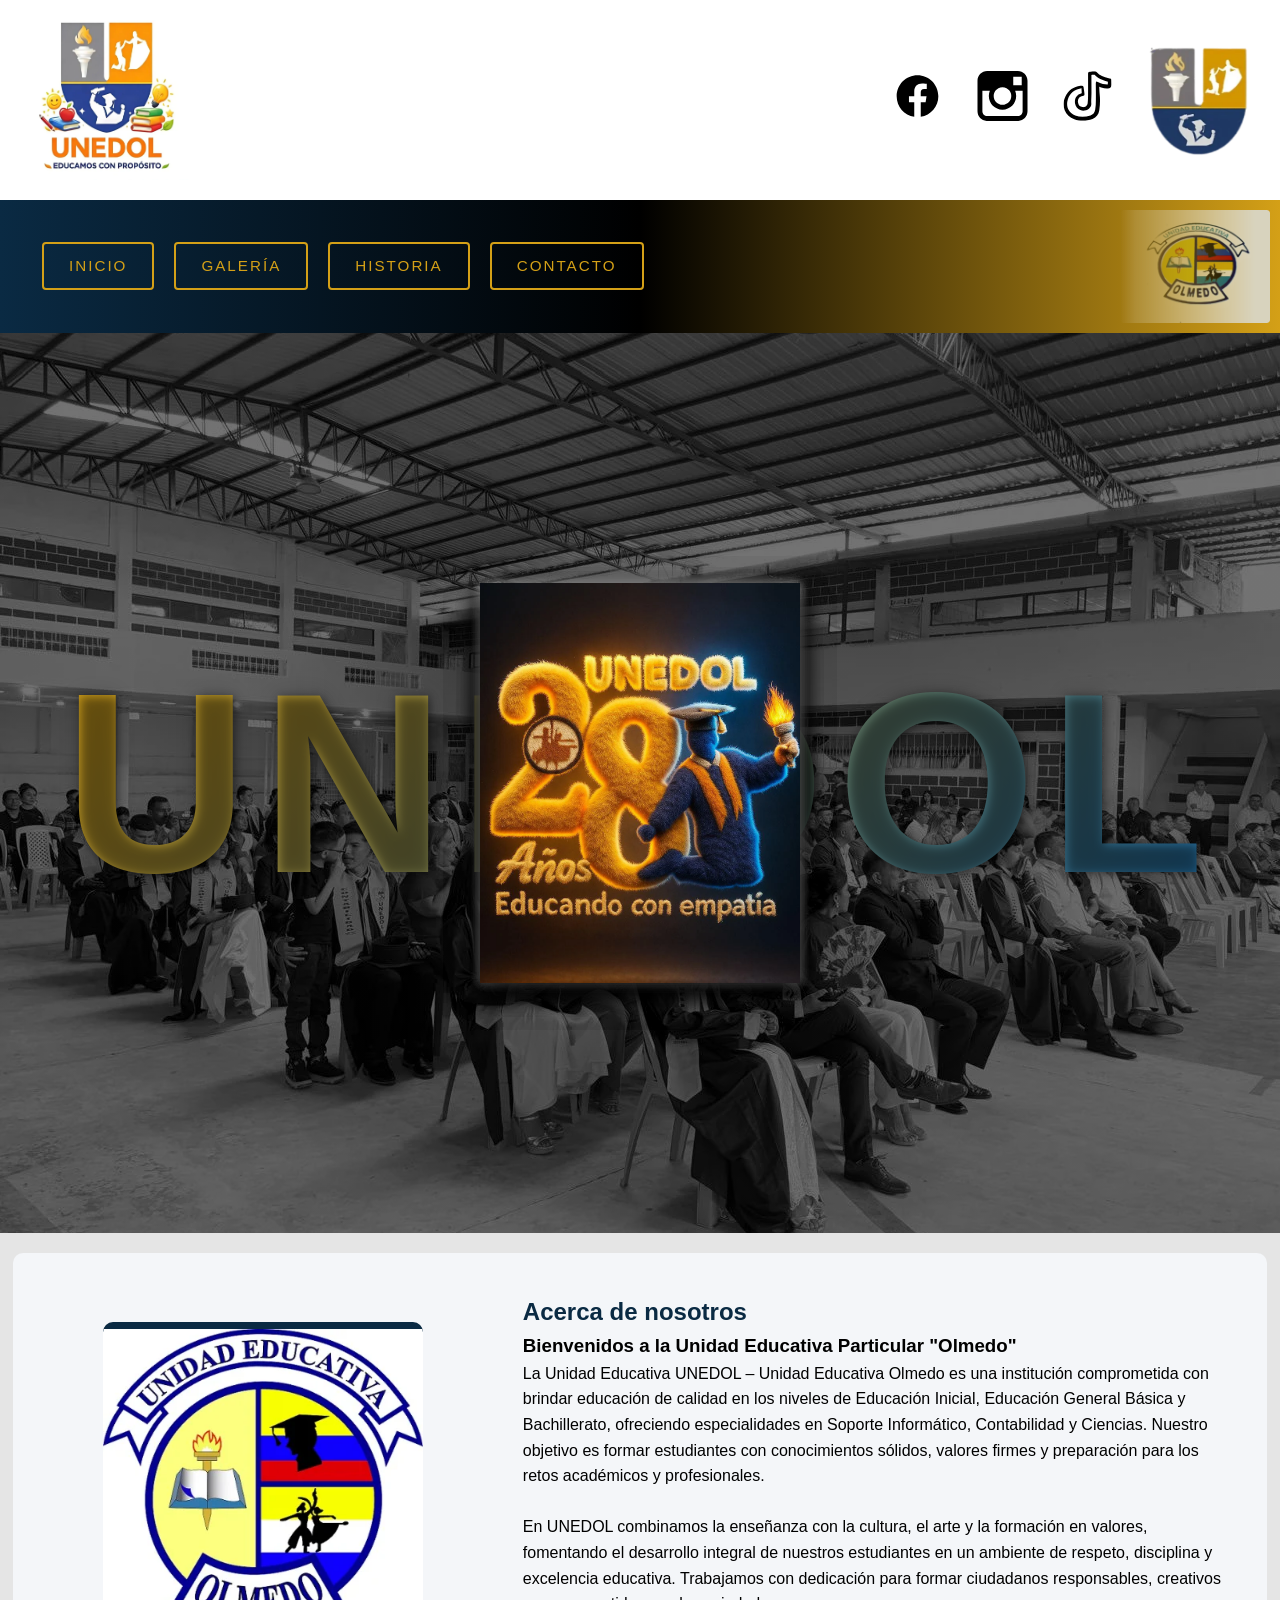
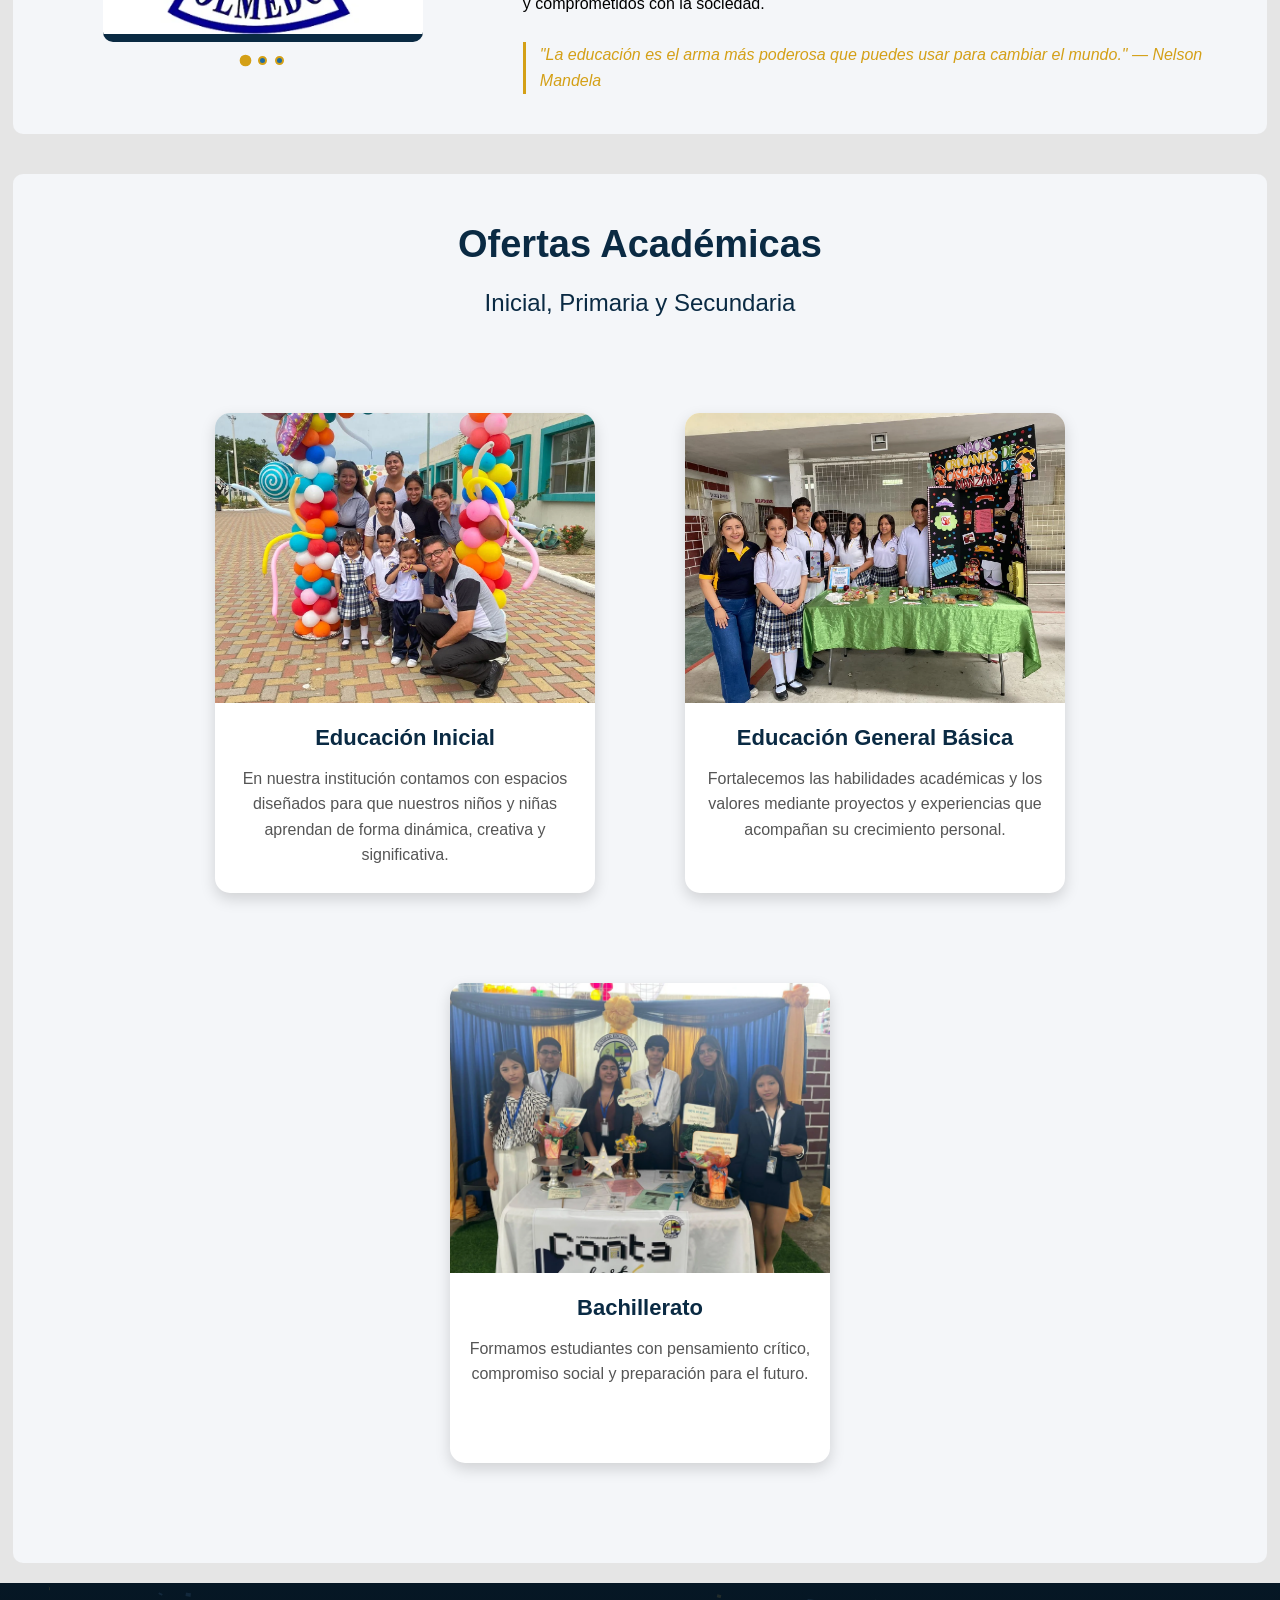
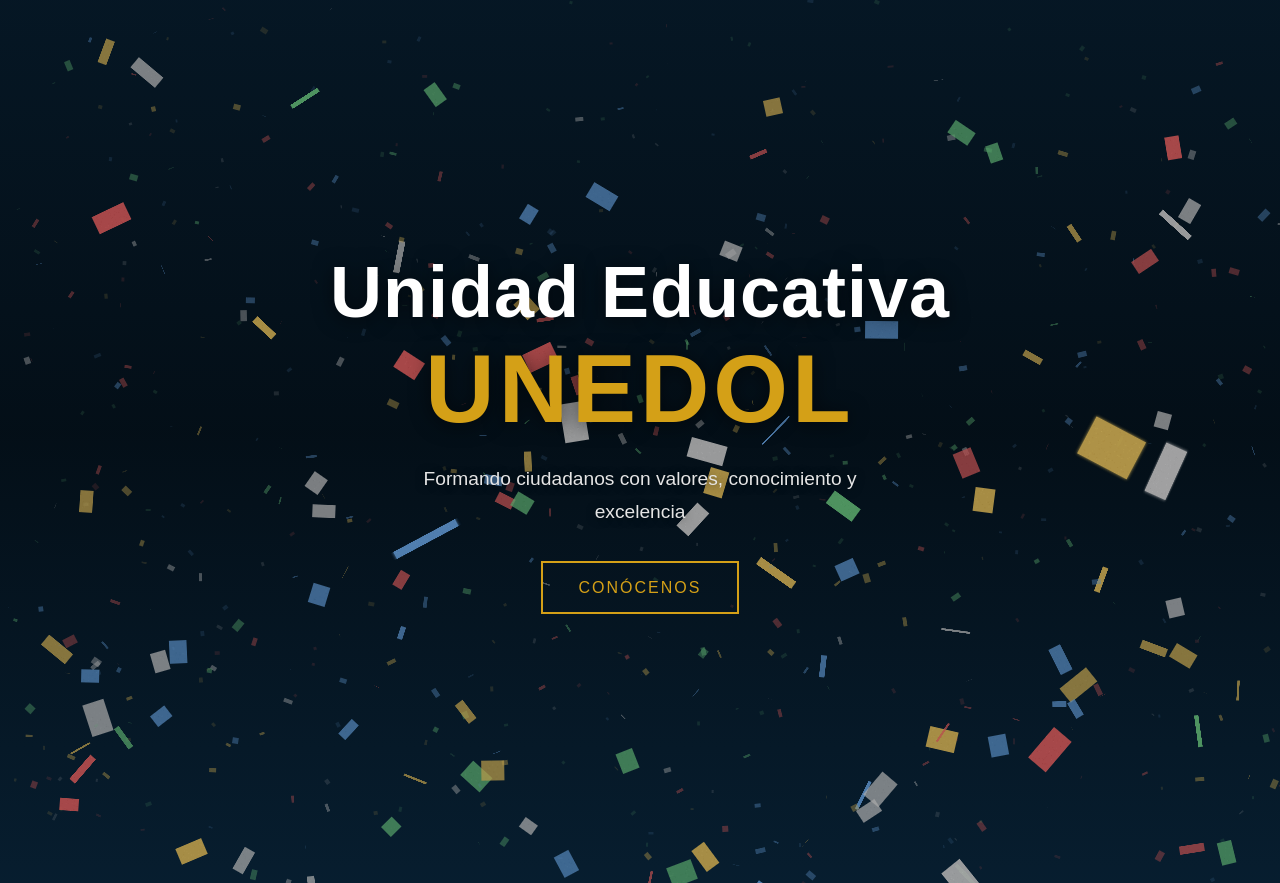
==== commit 8b6174e1: "Apartado de galeria (galeria.html)" ====
--- a/index.html
+++ b/index.html
@@ -33,11 +33,13 @@
         <section class="encabezado02">
             <!-- Barra de navegación -->
             <div class="navegacion">
-                <nav class="menu-navegacion">
-                    <li class="lis"><a href="#inicio">Inicio</a></li>
-                    <li class="lis"><a href="#Galeria">Galeria</a></li>
-                    <li class="lis"><a href="#Historia">Historia</a></li>
-                    <li class="lis"><a href="#contacto">Contacto</a></li>
+                <nav>
+                    <ul class="menu-navegacion">
+                        <li class="lis"><a href="index.html">Inicio</a></li>
+                        <li class="lis"><a href="galeria.html">Galería</a></li>
+                        <li class="lis"><a href="#historia">Historia</a></li>
+                        <li class="lis"><a href="#contacto">Contacto</a></li>
+                    </ul>
                 </nav>
             </div>
             <!-- Contenido adicional o espacio para otros elementos como un GIF -->
@@ -103,7 +105,7 @@
                 <div class="dots" id="dots"></div>
             </div>
             <div class="inf_nosotros">
-                <h1>Acerca de nosotros</h1>
+                <h1 style="color: #0A2A43;">Acerca de nosotros</h1>
                 <h3>Bienvenidos a la Unidad Educativa Particular "Olmedo"</h3>
                 <div>
                     <p>La Unidad Educativa UNEDOL – Unidad Educativa Olmedo es una institución 
@@ -124,6 +126,43 @@
                 </div>
             </div>
         </section>
+
+        <section class="ofertas_acad">
+            <h1>Ofertas Académicas</h1>
+            <h3>Inicial, Primaria y Secundaria</h3>
+
+            <div class="ofertas">
+
+                <div class="of_inicial">
+                    <img id="img_of" src="img/index/inicial.webp">
+                    <h4>Educación Inicial</h4>
+                    <p>
+                        En nuestra institución contamos con espacios diseñados para que 
+                        nuestros niños y niñas aprendan de forma dinámica, creativa y significativa.
+                    </p>
+                </div>
+
+                <div class="of_basica">
+                    <img id="img_of" src="img/index/basica.webp">
+                    <h4>Educación General Básica</h4>
+                    <p>
+                        Fortalecemos las habilidades académicas y los valores mediante proyectos
+                        y experiencias que acompañan su crecimiento personal.
+                    </p>
+                </div>
+
+                <div class="of_bachillerato">
+                    <img id="img_of" src="img/index/bachillerato.webp">
+                    <h4>Bachillerato</h4>
+                    <p>
+                        Formamos estudiantes con pensamiento crítico, compromiso social y
+                        preparación para el futuro.
+                    </p>
+                </div>
+
+            </div>
+        </section>
+
         <!-- Descubre porque nos hace diferente -->
         <section class="video_promocional">
             <div id="bg"></div>
--- a/styles/estilo_index.css
+++ b/styles/estilo_index.css
@@ -5,7 +5,7 @@
 }
 
 body {
-    font-family: 'Trebuchet MS', 'Lucida Sans Unicode', 'Lucida Grande', 'Lucida Sans', Arial, sans-serif;
+    font-family: Verdana, Geneva, Tahoma, sans-serif;
     width: 100%; /*Permite que el sitio use todo el ancho del dispositivo*/
     min-height: 100vh; /*Asegura que el body ocupe toda la pantalla*/
     background-color: #E5E5E5;
@@ -107,43 +107,47 @@
     padding: 10px;
 }
 
-.navegacion{
+.navegacion {
     display: flex;
     justify-content: center;
     align-items: center;
-}
-
-.menu-navegacion{
+    padding: 1rem 2rem;
+}
+
+.menu-navegacion {
     display: flex;
     flex-direction: row;
     gap: 20px;
-    list-style: none; /* Quita viñetas */
-    justify-content: flex-start;
-}
-
-.menu-navegacion a{
-    text-decoration: none;   /* Quita el subrayado */
-    font-size: 21px;         /* Aumenta el tamaño */
-    color: white;            /* Color opcional */
-}
-
-/* Aumenta el tamaño del cuadro */
-.lis{
-    padding: 10px 25px;  /* ⬅️ AQUÍ se agranda el cuadro */
-}
-
-/* Para que el <a> ocupe todo el cuadro */
-.lis a{
+    list-style: none;
+    margin: 0;
+    padding: 0;
+}
+
+.lis {
+    border: 2px solid #D4A017;
+    border-radius: 4px;
+    transition: background 0.3s;
+}
+
+.lis a {
     display: block;
-}
-.lis a:hover{
-	color: black;
-}
-
-.lis:hover{
-    border-radius: 5px;
-    background-color: #dfa30c;
-}
+    padding: 10px 25px;
+    color: #D4A017;
+    text-decoration: none;
+    font-size: 0.95rem;
+    letter-spacing: 2px;
+    text-transform: uppercase;
+    transition: color 0.3s;
+}
+
+.lis:hover {
+    background-color: #D4A017;
+}
+
+.lis:hover a {
+    color: #0A2A43;
+}
+
 
 .cont_gif{
     margin-left: auto;
@@ -331,6 +335,18 @@
         justify-content: flex-end; /* derecha */
         align-items: start;
     }
+
+    .menu-navegacion {
+        flex-direction: column;
+        gap: 6px;
+        width: 100%;
+    }
+
+    .lis a {
+        padding: 10px 18px;
+        font-size: 0.85rem;
+        text-align: center;
+    }
 }
 
 
@@ -537,7 +553,11 @@
     justify-content: center;
     align-items: center;
     gap: 50px;
-    padding: 50px;
+    background: #f4f6f9;
+    padding: 40px;
+    margin: 20px 20px;
+    border-radius: 10px;
+    width: 98%  ;
 }
 
 .img_nosotros {
@@ -777,6 +797,7 @@
     transition: background 0.3s, color 0.3s;
 }
 
+
 .btn-hero:hover {
     background: #D4A017;
     color: #0A2A43;
@@ -795,4 +816,157 @@
   └── z-index 0 → #yt-video (iframe)
   └── z-index 1 → #video-overlay (capa azul)
 z-index 3 → #hero-content (título + botón)
-*/+*/
+
+
+/************************ OFERTAS ACADEMICAS *************************/
+.ofertas_acad{
+    display: flex;
+    flex-direction: column;
+    justify-content: center;
+    align-items: center;
+    gap: 10px;
+    padding: 40px;
+    background: #f4f6f9;
+    margin: 20px 20px;
+    border-radius: 10px;
+    width: 98%;
+}
+
+.ofertas_acad h1,
+.ofertas_acad h3{
+    color: #0A2A43;
+    text-align: center;
+}
+
+.ofertas_acad h1{
+    font-size: 38px;
+}
+
+.ofertas_acad h3{
+    font-size: 24px;
+    font-weight: normal;
+    margin-bottom: 20px;
+}
+
+
+/* CONTENEDOR */
+
+.ofertas{
+    display: flex;
+    flex-direction: row;
+    justify-content: center;
+    align-items: stretch;
+    gap: 90px;
+    flex-wrap: wrap;
+    width: 100%;
+    padding: 40px;
+    margin: 20px 20px;
+
+}
+
+
+/* TARJETAS */
+.of_inicial,
+.of_basica,
+.of_bachillerato{
+
+    width: 380px;   /* mas ancho */
+    height: 480px;  /* mas alto */
+    background: white;
+    border-radius: 15px;
+    overflow: hidden;
+    text-align: center;
+
+    box-shadow: 0 6px 15px rgba(0,0,0,0.15);
+
+    transition: 0.3s;
+}
+
+.of_inicial:hover,
+.of_basica:hover,
+.of_bachillerato:hover{
+
+    transform: translateY(-8px);
+    box-shadow: 0 10px 25px rgba(0,0,0,0.25);
+
+}
+
+
+/* TITULO */
+
+.of_inicial h4,
+.of_basica h4,
+.of_bachillerato h4{
+
+    color: #0A2A43;
+    font-size: 22px;
+    margin: 10px 0;
+}
+
+
+/* TEXTO */
+
+.of_inicial p,
+.of_basica p,
+.of_bachillerato p{
+
+    padding: 0 15px 15px 15px;
+    color: #555;
+    font-size: 16px;
+}
+
+
+/* IMAGEN */
+
+#img_of{
+
+    width: 100%;
+    height: 290px;
+    object-fit: cover;
+
+}
+
+
+
+/* ---------- TABLET ---------- */
+
+@media (max-width: 930px){
+
+    .of_inicial,
+    .of_basica,
+    .of_bachillerato{
+
+        width: 300px;
+    }
+
+
+    #img_of{
+        height: 220px;
+    }
+
+}
+
+
+
+/* ---------- CELULAR ---------- */
+
+@media (max-width: 730px){
+
+    .ofertas{
+        flex-direction: column;
+        align-items: center;
+    }
+
+    .of_inicial,
+    .of_basica,
+    .of_bachillerato{
+
+        width: 90%;
+    }
+
+    #img_of{
+        height: 200px;
+    }
+
+}
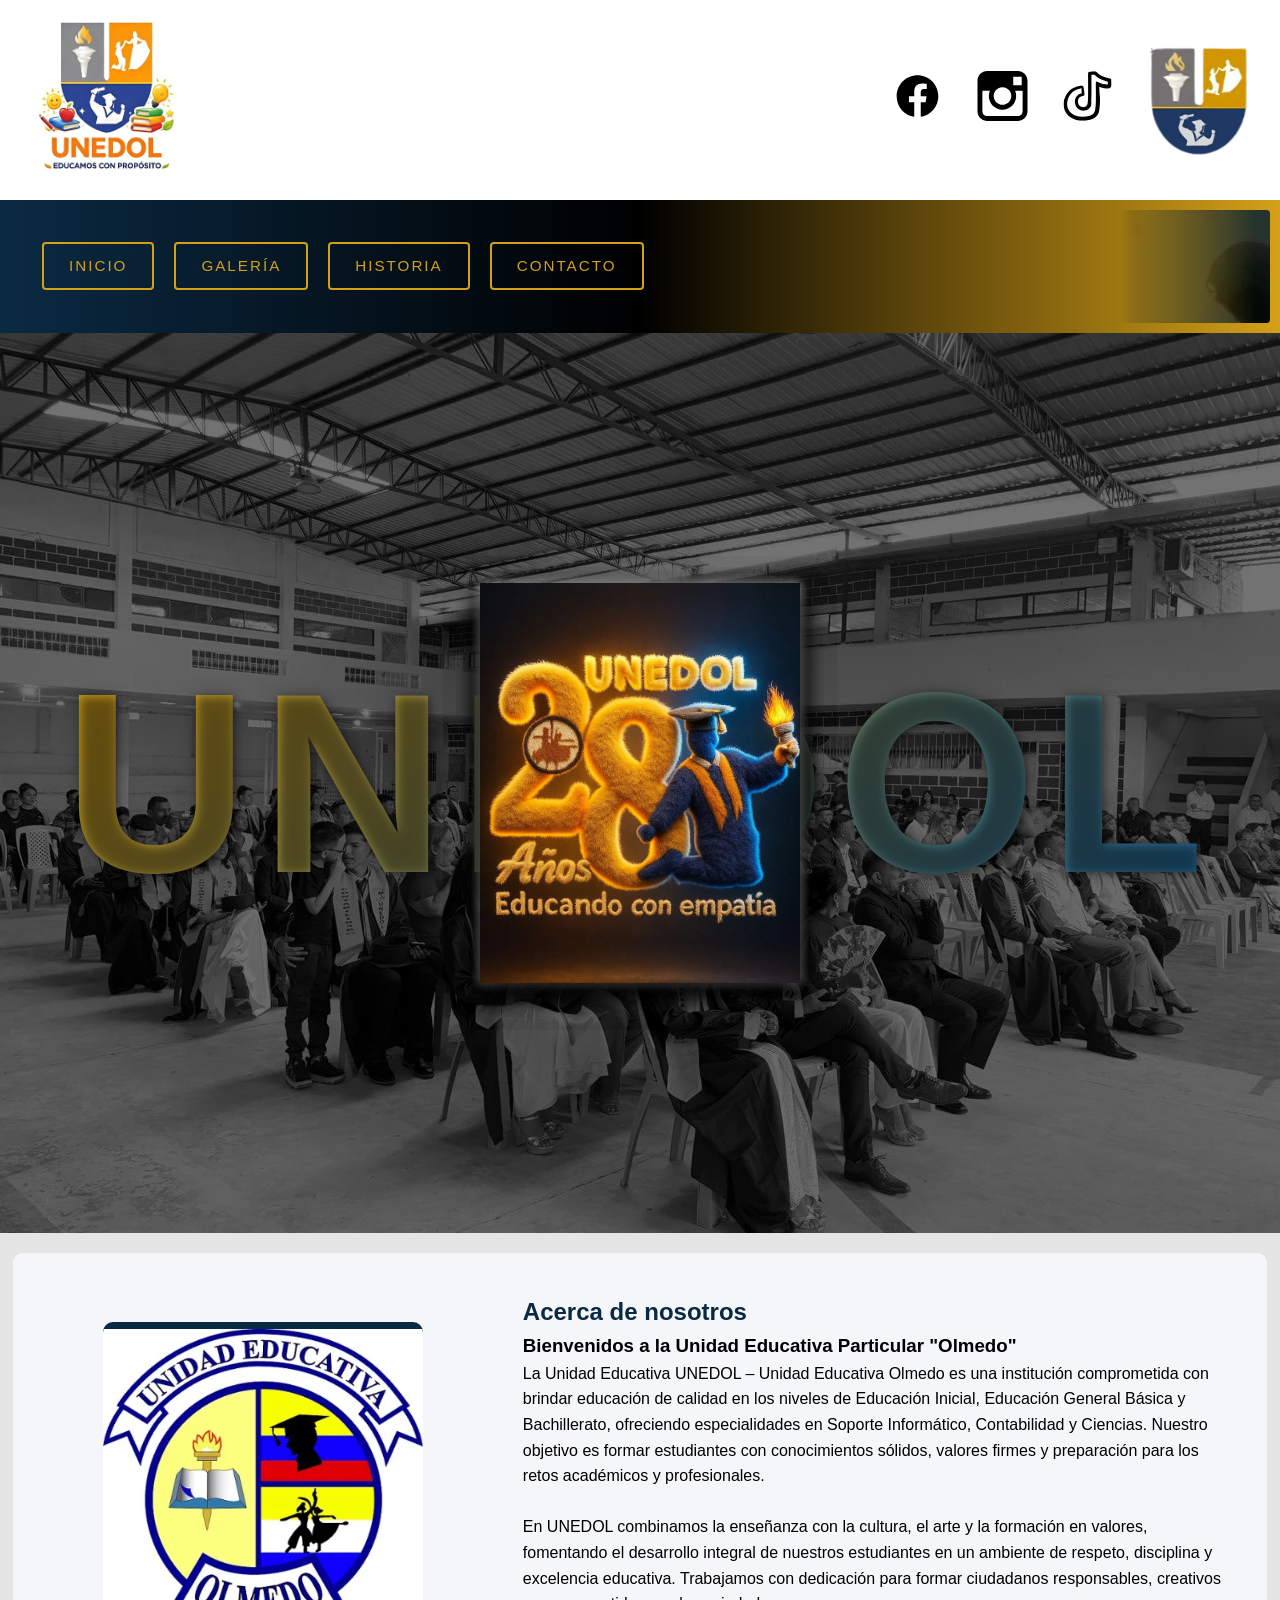
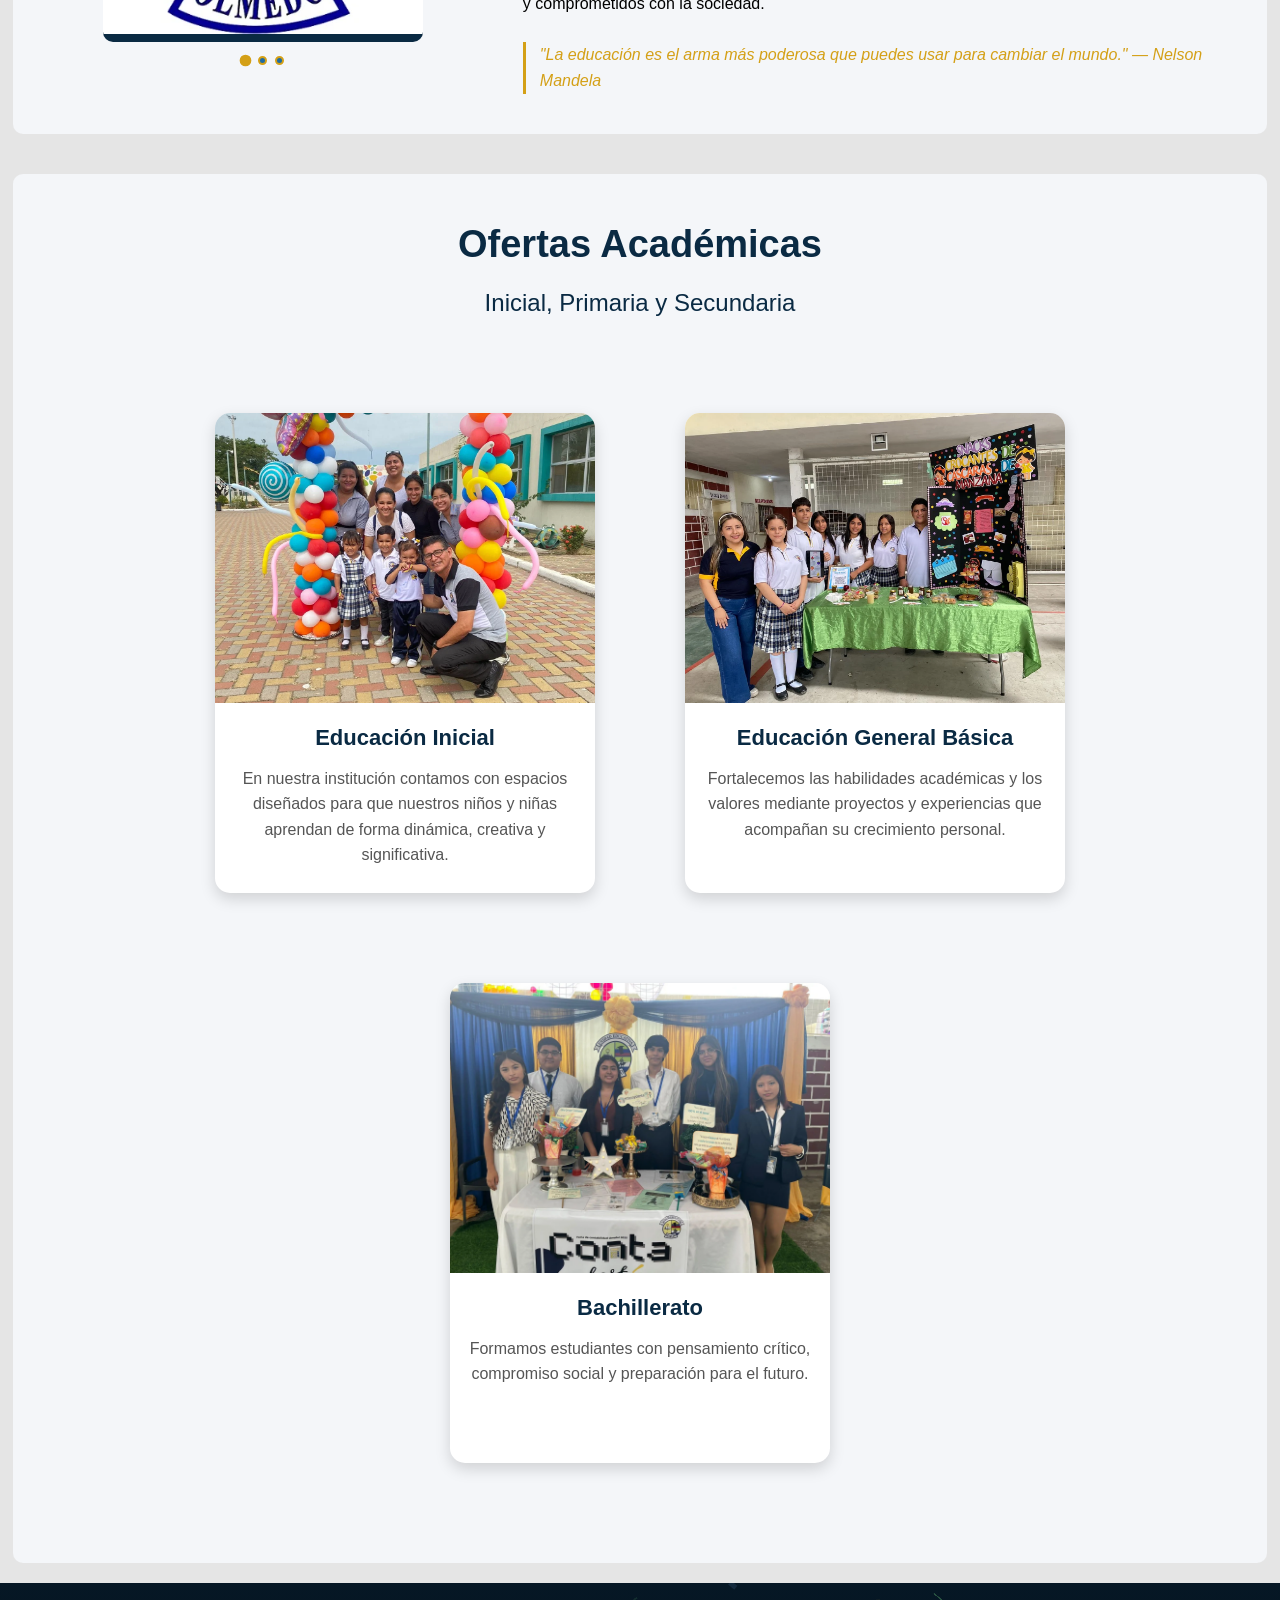
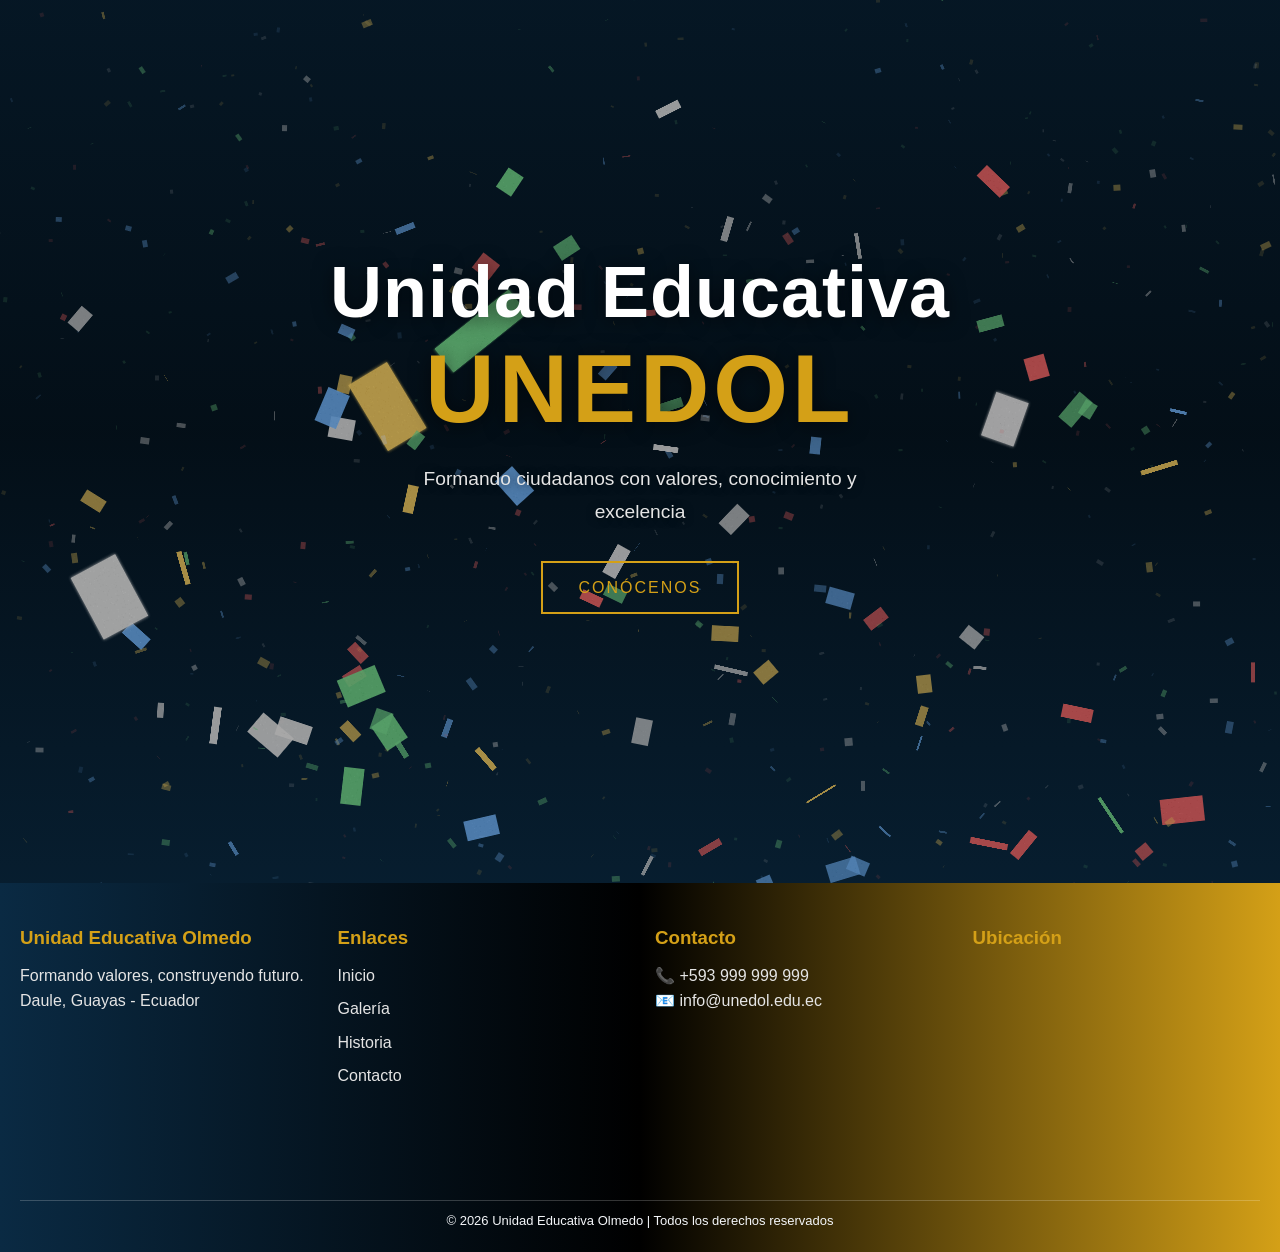
==== commit 6373d6d0: "Nuevos Avances con galeria y efectos, agregar el footer (pie de pagina)" ====
--- a/index.html
+++ b/index.html
@@ -188,6 +188,55 @@
         </section>
     </main>
 
+    <footer class="footer">
+        <div class="footer-contenido">
+
+            <!-- INFO COLEGIO -->
+            <div class="footer-col">
+                <h3>Unidad Educativa Olmedo</h3>
+                <p>Formando valores, construyendo futuro.</p>
+                <p>Daule, Guayas - Ecuador</p>
+            </div>
+
+            <!-- ENLACES -->
+            <div class="footer-col">
+                <h3>Enlaces</h3>
+                <ul>
+                    <li><a href="#">Inicio</a></li>
+                    <li><a href="#">Galería</a></li>
+                    <li><a href="#">Historia</a></li>
+                    <li><a href="#">Contacto</a></li>
+                </ul>
+            </div>
+
+            <!-- CONTACTO -->
+            <div class="footer-col">
+                <h3>Contacto</h3>
+                <p>📞 +593 999 999 999</p>
+                <p>📧 info@unedol.edu.ec</p>
+            </div>
+            
+            <div class="footer-col mapa">
+                <h3>Ubicación</h3>
+                <iframe 
+                    src="https://www.google.com/maps/embed?pb=!1m18!1m12!1m3!1d3987.6880069644217!2d-79.99046212579626!3d-1.8724151365460142!2m3!1f0!2f0!3f0!3m2!1i1024!2i768!4f13.1!3m3!1m2!1s0x902d03f2eaf535df%3A0xf0f1affb3029e9f7!2sUnidad%20Educativa%20%22Olmedo%22!5e0!3m2!1ses-419!2sec!4v1774868645019!5m2!1ses-419!2sec"
+                    width="100%" 
+                    height="200" 
+                    style="border:0;" 
+                    allowfullscreen="" 
+                    loading="lazy"
+                    referrerpolicy="no-referrer-when-downgrade">
+                </iframe>
+            </div>
+
+        </div>
+
+        <div class="footer-copy">
+            <p>© 2026 Unidad Educativa Olmedo | Todos los derechos reservados</p>
+        </div>
+
+    </footer>
+
     <script src="scripts/script_index.js"></script>
 
 </body>
--- a/styles/estilo_index.css
+++ b/styles/estilo_index.css
@@ -969,4 +969,113 @@
         height: 200px;
     }
 
+}
+
+/********************* Pie de pagina *********************/
+.footer{
+     background: linear-gradient(
+        90deg,
+        #0A2A43 0%,
+        #000000 50%,
+        #D4A017 100%
+    );
+    color: #FFFFFF;
+    padding: 40px 20px 20px;
+}
+
+/* CONTENIDO */
+.footer-contenido{
+    display: grid;
+    grid-template-columns: repeat(auto-fit, minmax(220px, 1fr));
+    gap: 30px;
+}
+
+/* COLUMNAS */
+.footer-col h3{
+    color: #D4A017;
+    margin-bottom: 10px;
+}
+
+.footer-col p,
+.footer-col a{
+    color: #E5E5E5;
+    font-size: 16px;
+    text-decoration: none;
+}
+
+.footer-col a:hover{
+    color: #D4A017;
+}
+
+/* LISTAS */
+.footer-col ul{
+    list-style: none;
+    padding: 0;
+}
+
+.footer-col ul li{
+    margin-bottom: 8px;
+}
+
+/* MAPA */
+.footer-col iframe{
+    border-radius: 10px;
+}
+
+/* COPYRIGHT */
+.footer-copy{
+    text-align: center;
+    margin-top: 30px;
+    border-top: 1px solid rgba(255,255,255,0.2);
+    padding-top: 10px;
+    font-size: 13px;
+    color: #f4f6f9;
+}
+
+@media (max-width: 900px){
+
+    .footer-contenido{
+        grid-template-columns: repeat(2, 1fr);
+        gap: 20px;
+    }
+
+}
+
+@media (max-width: 600px){
+
+    /* Todo en columna */
+    .footer-contenido{
+        grid-template-columns: 1fr;
+        text-align: center;
+    }
+
+    /* Centrar textos */
+    .footer-col{
+        display: flex;
+        flex-direction: column;
+        align-items: center;
+    }
+
+    /* Ajuste de textos */
+    .footer-col h3{
+        font-size: 16px;
+    }
+
+    .footer-col p,
+    .footer-col a{
+        font-size: 13px;
+    }
+
+    /* Mapa más pequeño */
+    .footer-col iframe{
+        width: 100%;
+        height: 180px;
+    }
+
+    /* Espaciado inferior */
+    .footer-copy{
+        font-size: 12px;
+        padding-top: 15px;
+    }
+
 }
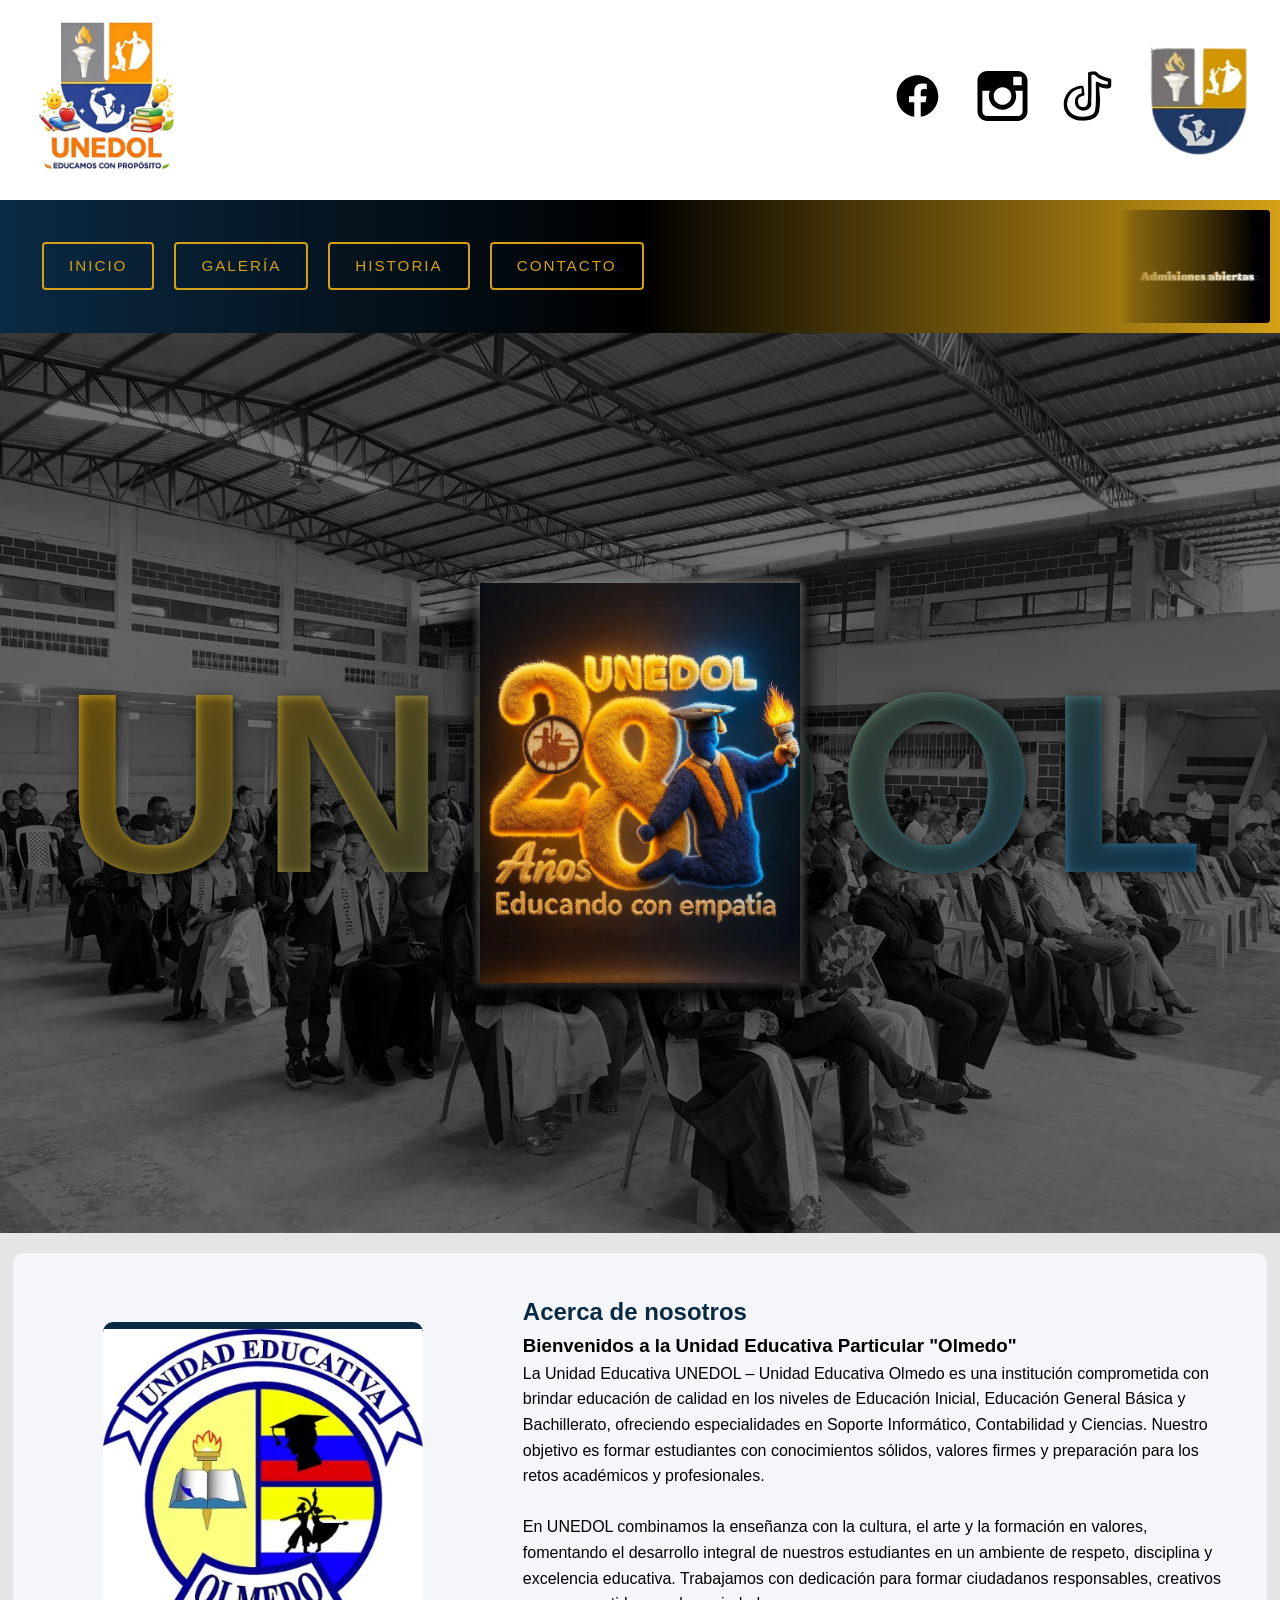
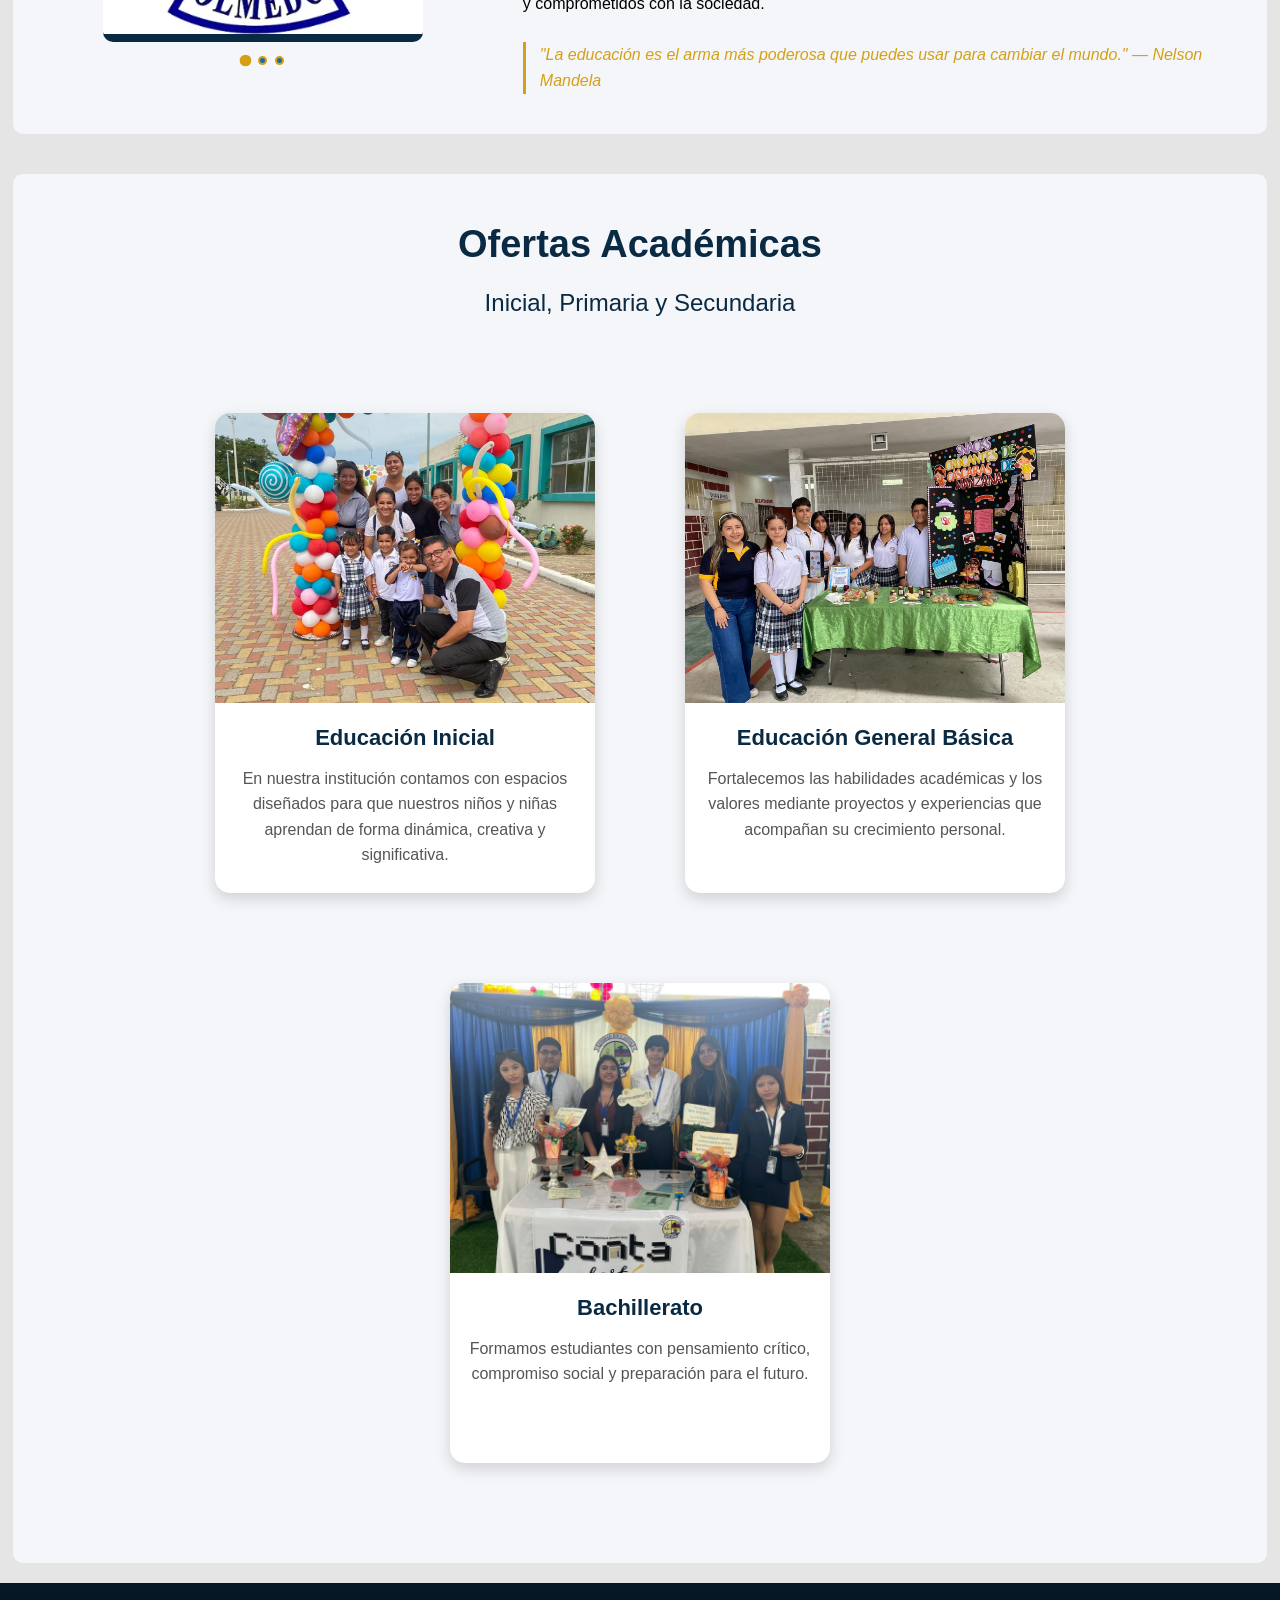
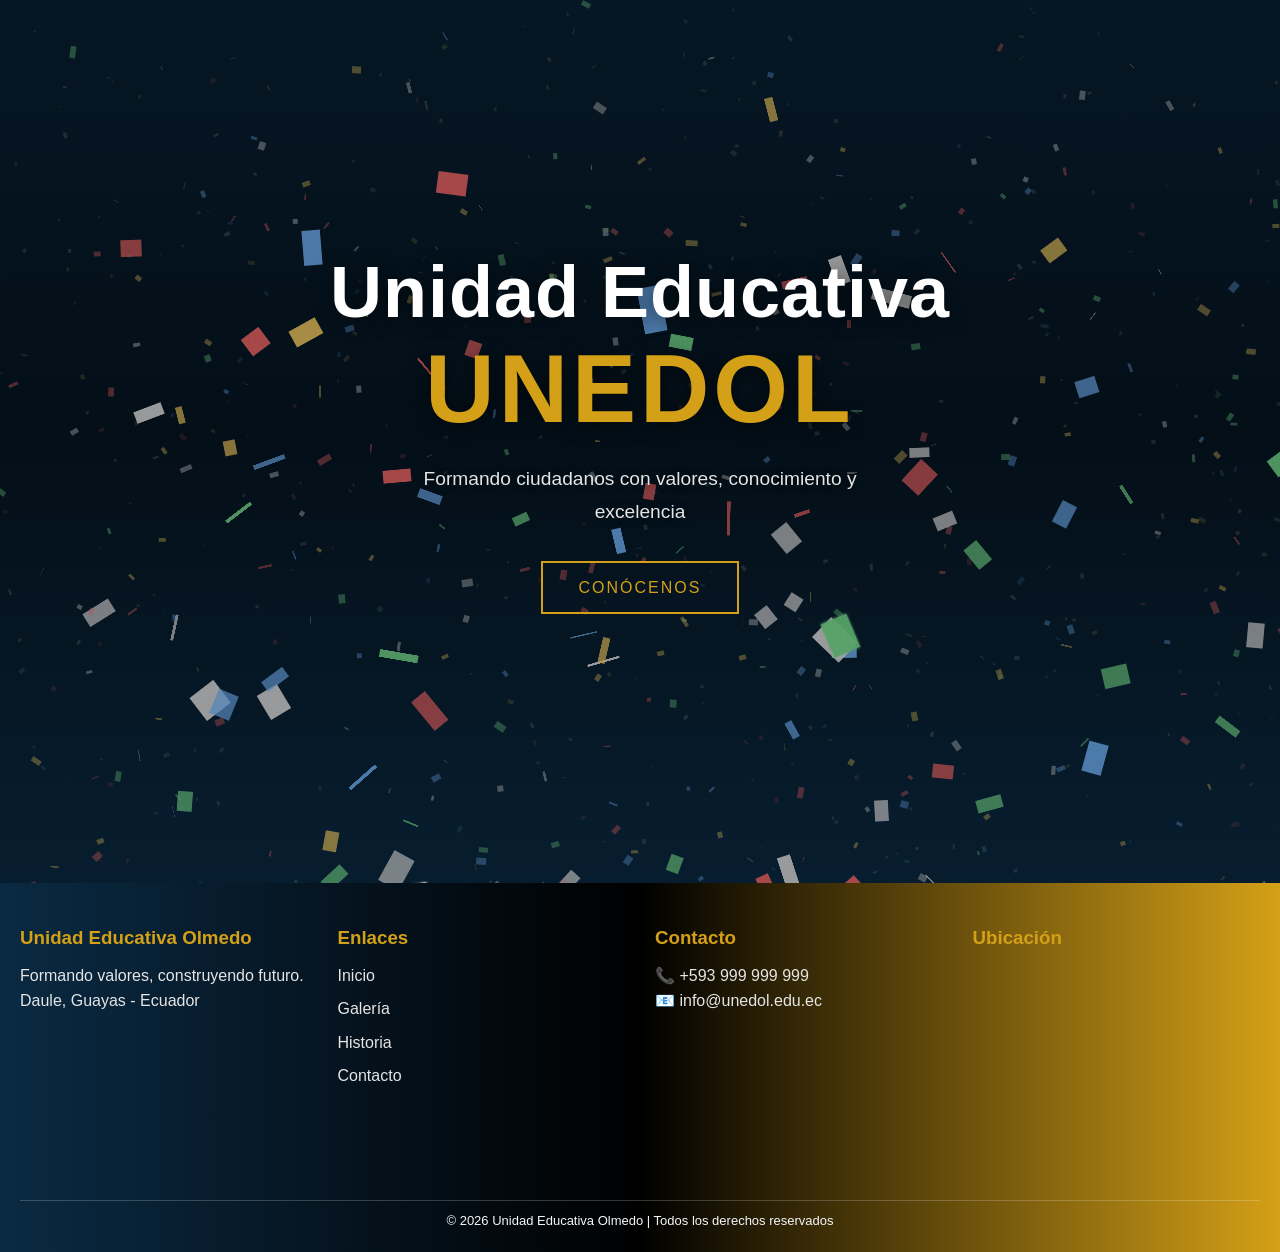
==== commit a521f494: "Actualizacion, colocar 2 equipos" ====
--- a/index.html
+++ b/index.html
@@ -37,7 +37,7 @@
                     <ul class="menu-navegacion">
                         <li class="lis"><a href="index.html">Inicio</a></li>
                         <li class="lis"><a href="galeria.html">Galería</a></li>
-                        <li class="lis"><a href="#historia">Historia</a></li>
+                        <li class="lis"><a href="Historia.html">Historia</a></li>
                         <li class="lis"><a href="#contacto">Contacto</a></li>
                     </ul>
                 </nav>
@@ -202,9 +202,9 @@
             <div class="footer-col">
                 <h3>Enlaces</h3>
                 <ul>
-                    <li><a href="#">Inicio</a></li>
-                    <li><a href="#">Galería</a></li>
-                    <li><a href="#">Historia</a></li>
+                    <li><a href="index.html">Inicio</a></li>
+                    <li><a href="galeria.html">Galería</a></li>
+                    <li><a href="Historia.html">Historia</a></li>
                     <li><a href="#">Contacto</a></li>
                 </ul>
             </div>
--- a/styles/estilo_index.css
+++ b/styles/estilo_index.css
@@ -519,7 +519,7 @@
 /* ====== RESPONSIVE ====== */
 @media screen and (max-width: 950px) {
     .galeria-book-3d {
-        transform: scale(0.85);
+        transform: translateX(var(--spine-shift)) scale(0.85);
     }
 
     .bg-typography {
@@ -532,8 +532,14 @@
 }
 
 @media (max-width: 600px) {
-    .galeria-book-3d {
-        transform: scale(0.6);
+     .galeria-book-3d {
+        width: clamp(120px, 40vw, 180px);
+        height: clamp(180px, 55vw, 260px);
+    }
+
+    .galeria-book-3d__item {
+        width: clamp(200px, 75vw, 280px);
+        height: clamp(260px, 90vw, 360px);
     }
 
     .bg-typography {
@@ -542,6 +548,19 @@
 
     .bg-typography::after {
         font-size: clamp(4rem, 15vw, 12rem);
+    }
+}
+
+@media (max-width: 480px) {
+
+    .galeria-book-3d {
+        width: clamp(100px, 50vw, 150px);
+        height: clamp(150px, 70vw, 220px);
+    }
+
+    .galeria-book-3d__item {
+        width: clamp(180px, 85vw, 240px);
+        height: clamp(240px, 110vw, 320px);
     }
 }
 
@@ -809,6 +828,88 @@
     .btn-hero { padding: 0.65rem 1.6rem; font-size: 0.9rem; }
 }
 
+/* ====== MEJORAS RESPONSIVE VIDEO ====== */
+
+/* Tablets */
+@media (max-width: 900px) {
+    #hero-content {
+        max-width: 90%;
+        padding: 2rem 1rem;
+    }
+}
+
+/* Celulares */
+@media (max-width: 600px) {
+
+    .video_promocional {
+        min-height: 80vh; /* evita que sea demasiado alto */
+    }
+
+    #yt-video {
+        width: 100vw;
+        height: 100vh;
+        object-fit: cover; /*clave */
+    }
+
+    #hero-content {
+        padding: 1.5rem 1rem;
+    }
+
+    #hero-content p {
+        font-size: 0.95rem;
+        line-height: 1.5;
+    }
+}
+
+/* Celulares pequeños */
+@media (max-width: 400px) {
+
+    #yt-video {
+        width: 140vw;
+        height: 78vw;
+    }
+
+    #hero-content h1 {
+        font-size: 1.7rem;
+    }
+
+    #hero-content h1 span {
+        font-size: 2.2rem;
+        letter-spacing: 2px;
+    }
+}
+
+/* MODO HORIZONTAL (CLAVE) */
+@media (max-height: 500px) and (orientation: landscape) {
+
+    .video_promocional {
+        min-height: 100vh;
+    }
+
+    #yt-video {
+        width: 100vw;
+        height: 56.25vw;
+    }
+
+    #hero-content {
+        padding: 1rem;
+    }
+
+    #hero-content h1 {
+        font-size: 1.5rem;
+    }
+
+    #hero-content h1 span {
+        font-size: 2rem;
+    }
+
+    #hero-content p {
+        font-size: 0.85rem;
+        margin: 0.5rem auto 1rem;
+    }
+}
+
+
 /*
 z-index 0 → #bg (imagen NYC)
 z-index 1 → #confetti (partículas)
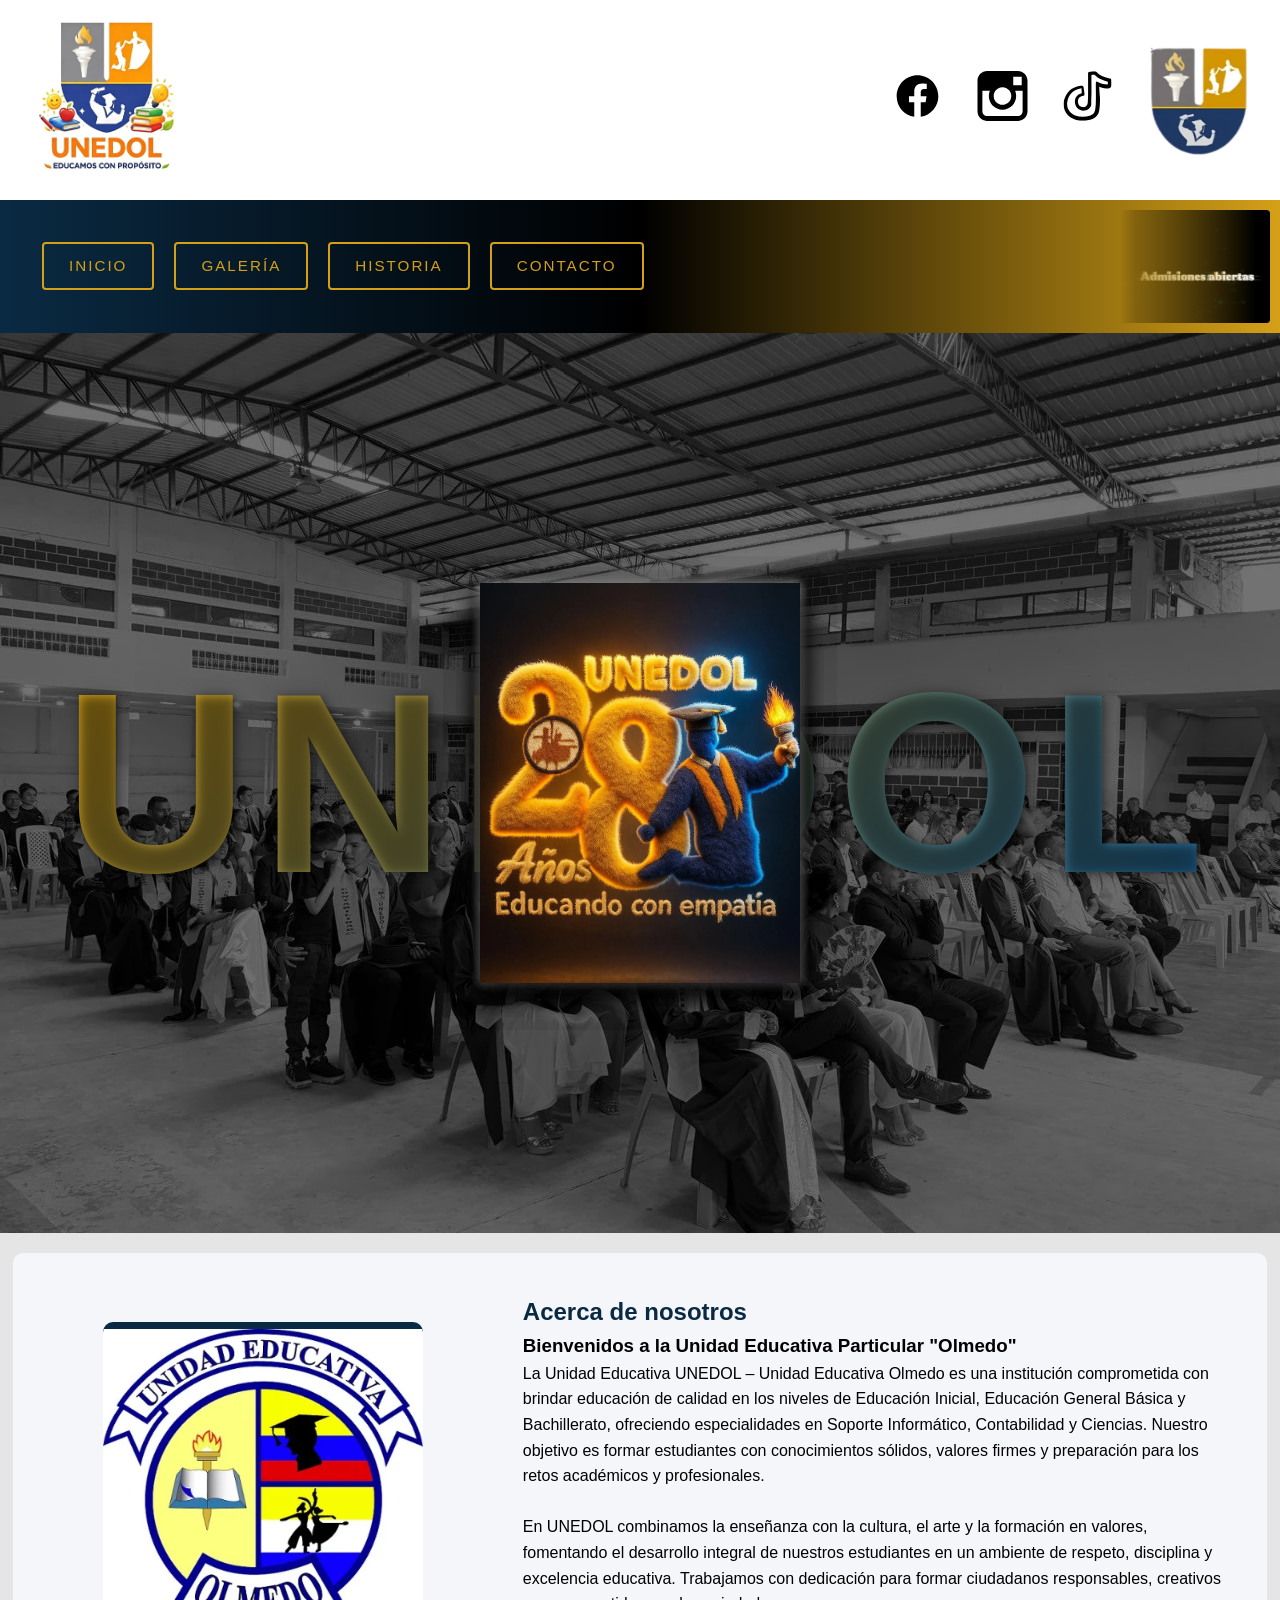
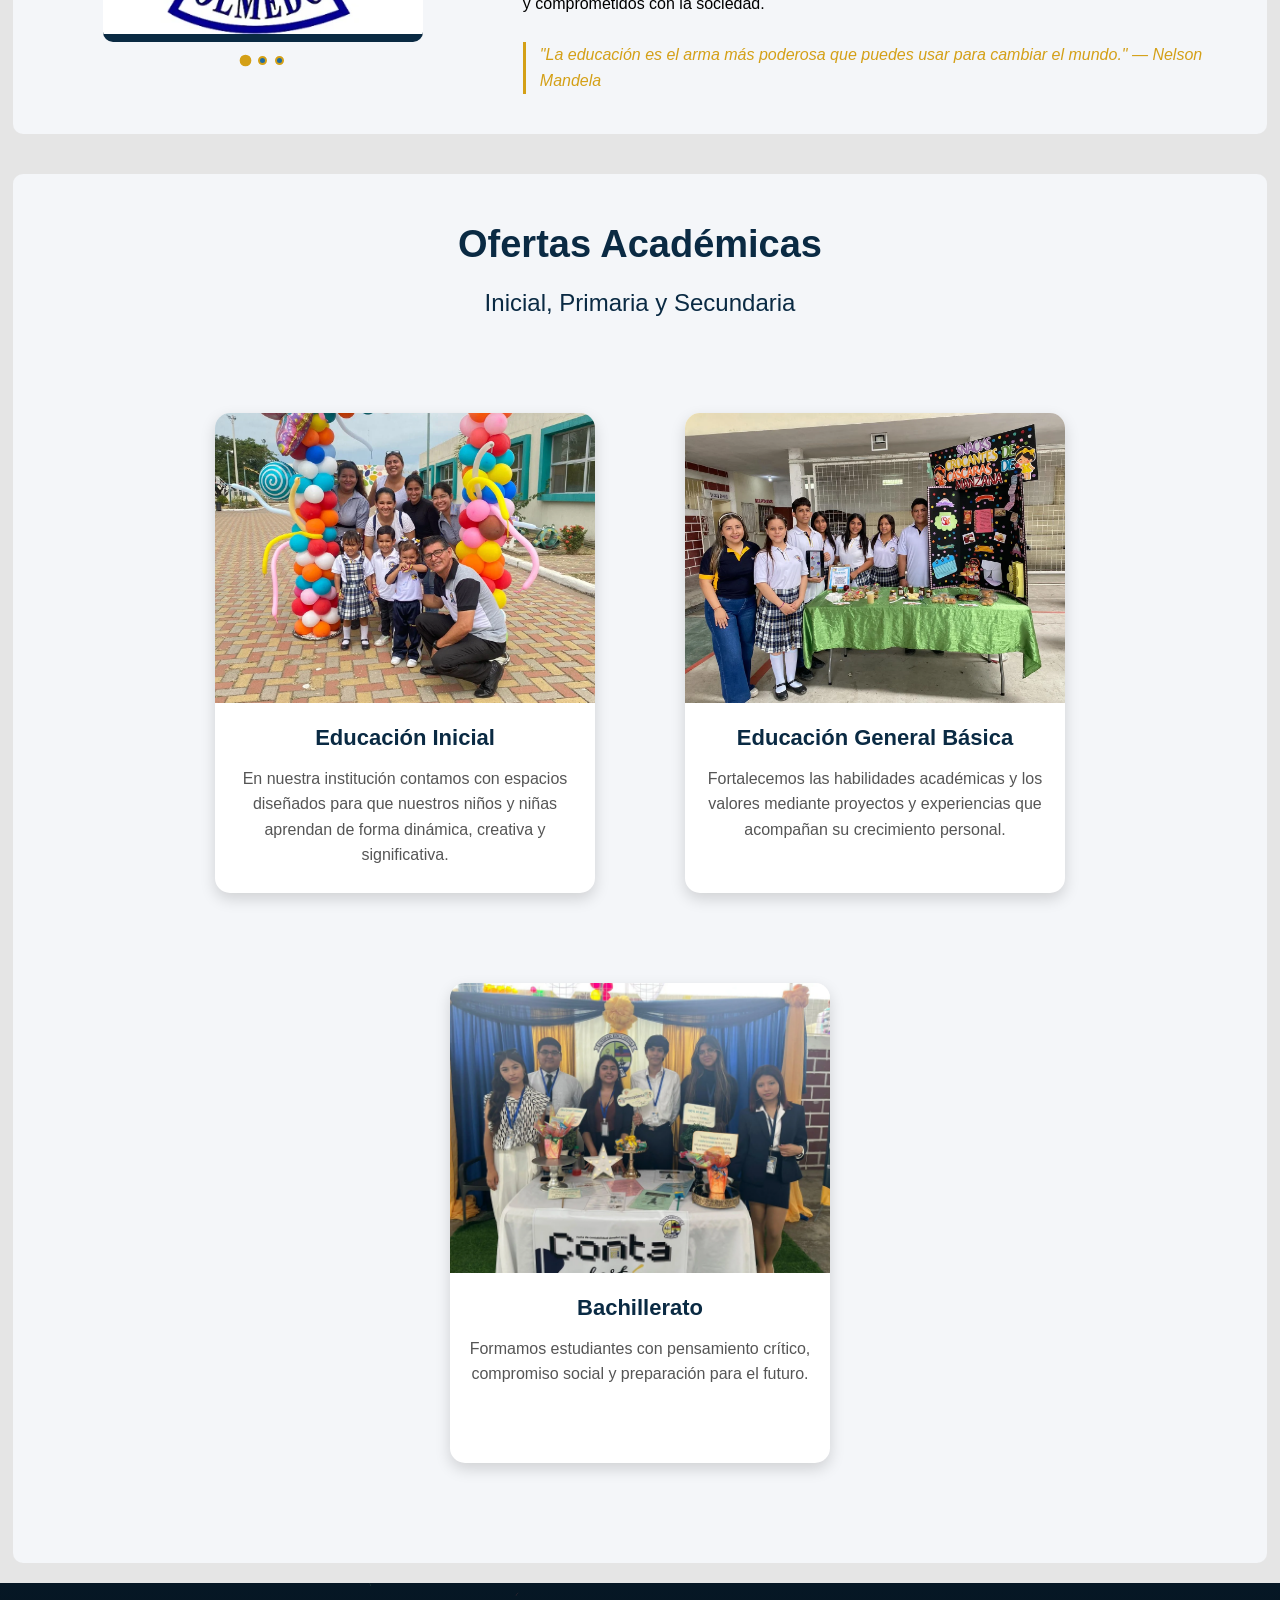
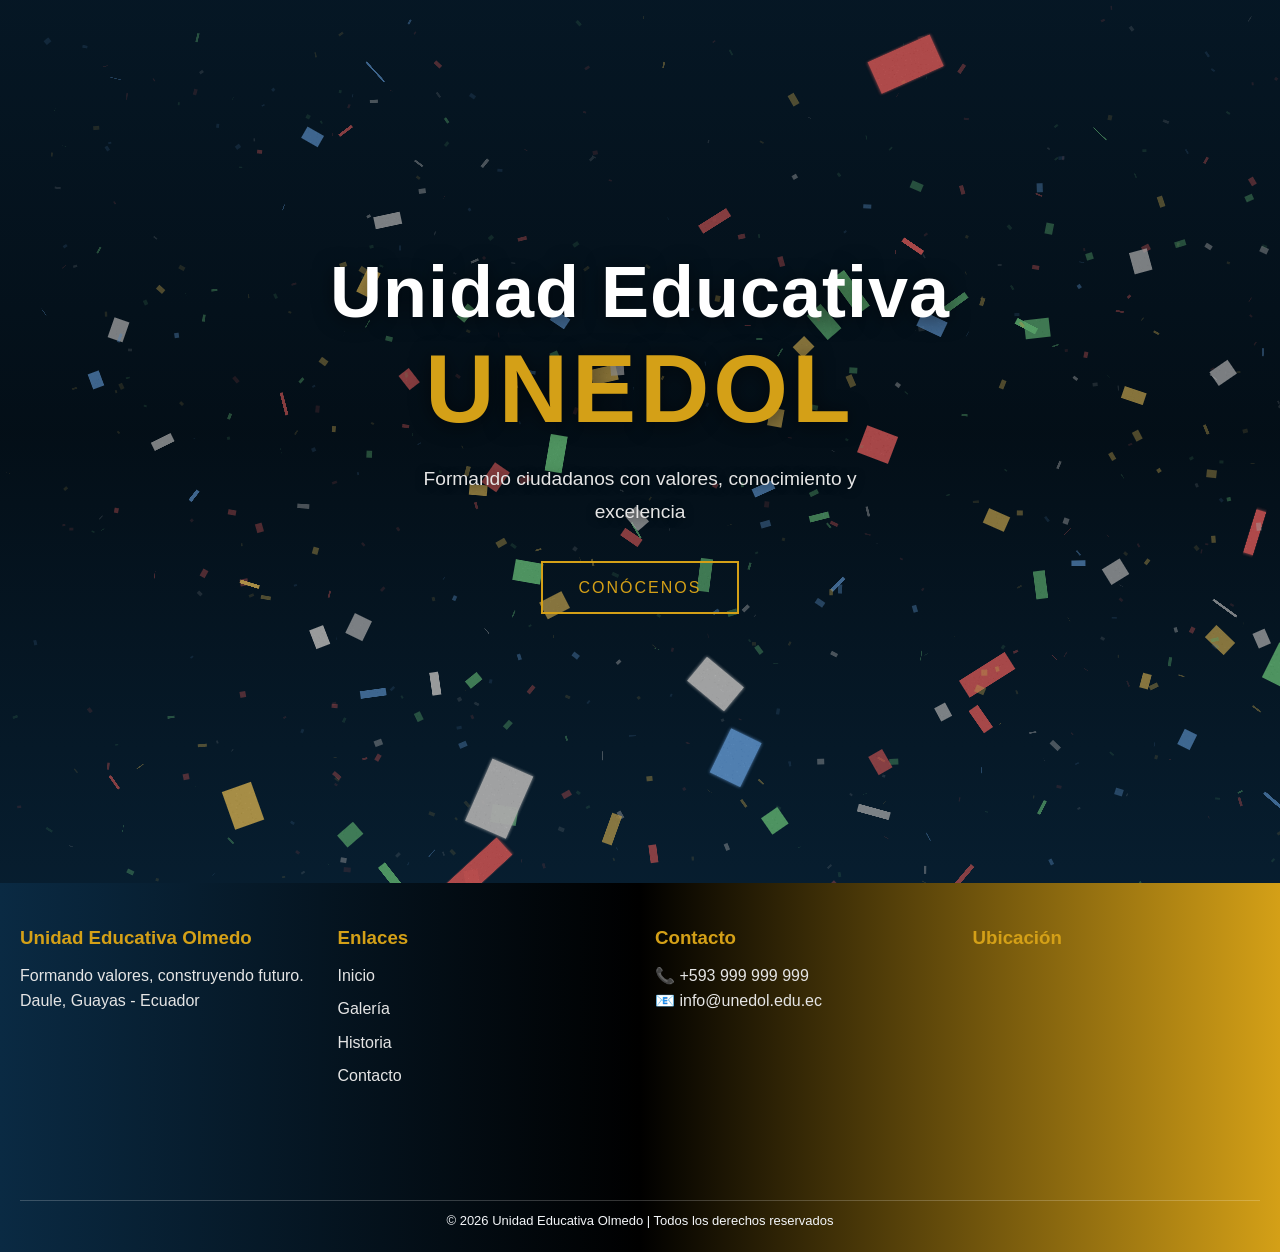
==== commit fbd1f6a5: "Nuevos elementos para historia e historia reciente (nuevos apartados)" ====
--- a/index.html
+++ b/index.html
@@ -37,8 +37,14 @@
                     <ul class="menu-navegacion">
                         <li class="lis"><a href="index.html">Inicio</a></li>
                         <li class="lis"><a href="galeria.html">Galería</a></li>
-                        <li class="lis"><a href="Historia.html">Historia</a></li>
-                        <li class="lis"><a href="#contacto">Contacto</a></li>
+                        <li class="lis">
+                            <a href="#">Historia</a>
+                            <ul class="submenu">
+                                <li><a href="historia-reciente.html">Historia reciente</a></li>
+                                <li><a href="Historia.html">Contexto histórico</a></li>
+                            </ul>
+                        </li>
+                        <li class="lis"><a href="contacto.html">Contacto</a></li>
                     </ul>
                 </nav>
             </div>
--- a/styles/estilo_index.css
+++ b/styles/estilo_index.css
@@ -124,6 +124,7 @@
 }
 
 .lis {
+    position: relative; /* 🔥 CLAVE para que el submenu se ancle bien */
     border: 2px solid #D4A017;
     border-radius: 4px;
     transition: background 0.3s;
@@ -145,8 +146,65 @@
 }
 
 .lis:hover a {
+    color: #ffffff;
+}
+
+
+.submenu {
+    position: absolute;
+    top: 100%;
+    left: 0;
+
+    min-width: 220px;
+    background: #0A2A43;
+
+    list-style: none;
+    margin: 0;
+    padding: 5px 0;
+
+    border: 2px solid #D4A017;
+    border-radius: 6px;
+
+    opacity: 0;
+    visibility: hidden;
+    transform: translateY(10px);
+    transition: all 0.25s ease;
+
+    z-index: 999;
+}
+
+/* mostrar */
+.lis:hover .submenu {
+    opacity: 1;
+    visibility: visible;
+    transform: translateY(0);
+}
+
+/* ITEMS (estado normal SIEMPRE bonito) */
+.submenu li a {
+    display: block;
+    padding: 10px 15px;
+
+    background: #123F6B;   /* 🔥 YA tiene color desde el inicio */
+    color: #D4A017;
+
+    text-decoration: none;
+    font-size: 0.85rem;
+    letter-spacing: 1px;
+
+    transition: all 0.2s;
+    border-bottom: 1px solid rgba(212, 160, 23, 0.2);
+}
+
+/* hover */
+.submenu li a:hover {
+    background: #D4A017;
     color: #0A2A43;
-}
+    padding-left: 20px;
+}
+
+
+
 
 
 .cont_gif{
@@ -598,7 +656,7 @@
     position: relative;
     border-radius: 10px;
     overflow: hidden;
-    background-color: #0A2A43; /* fondo para el espacio vacío */
+    background-color: #0a2a43; /* fondo para el espacio vacío */
 }
 
 .slide {
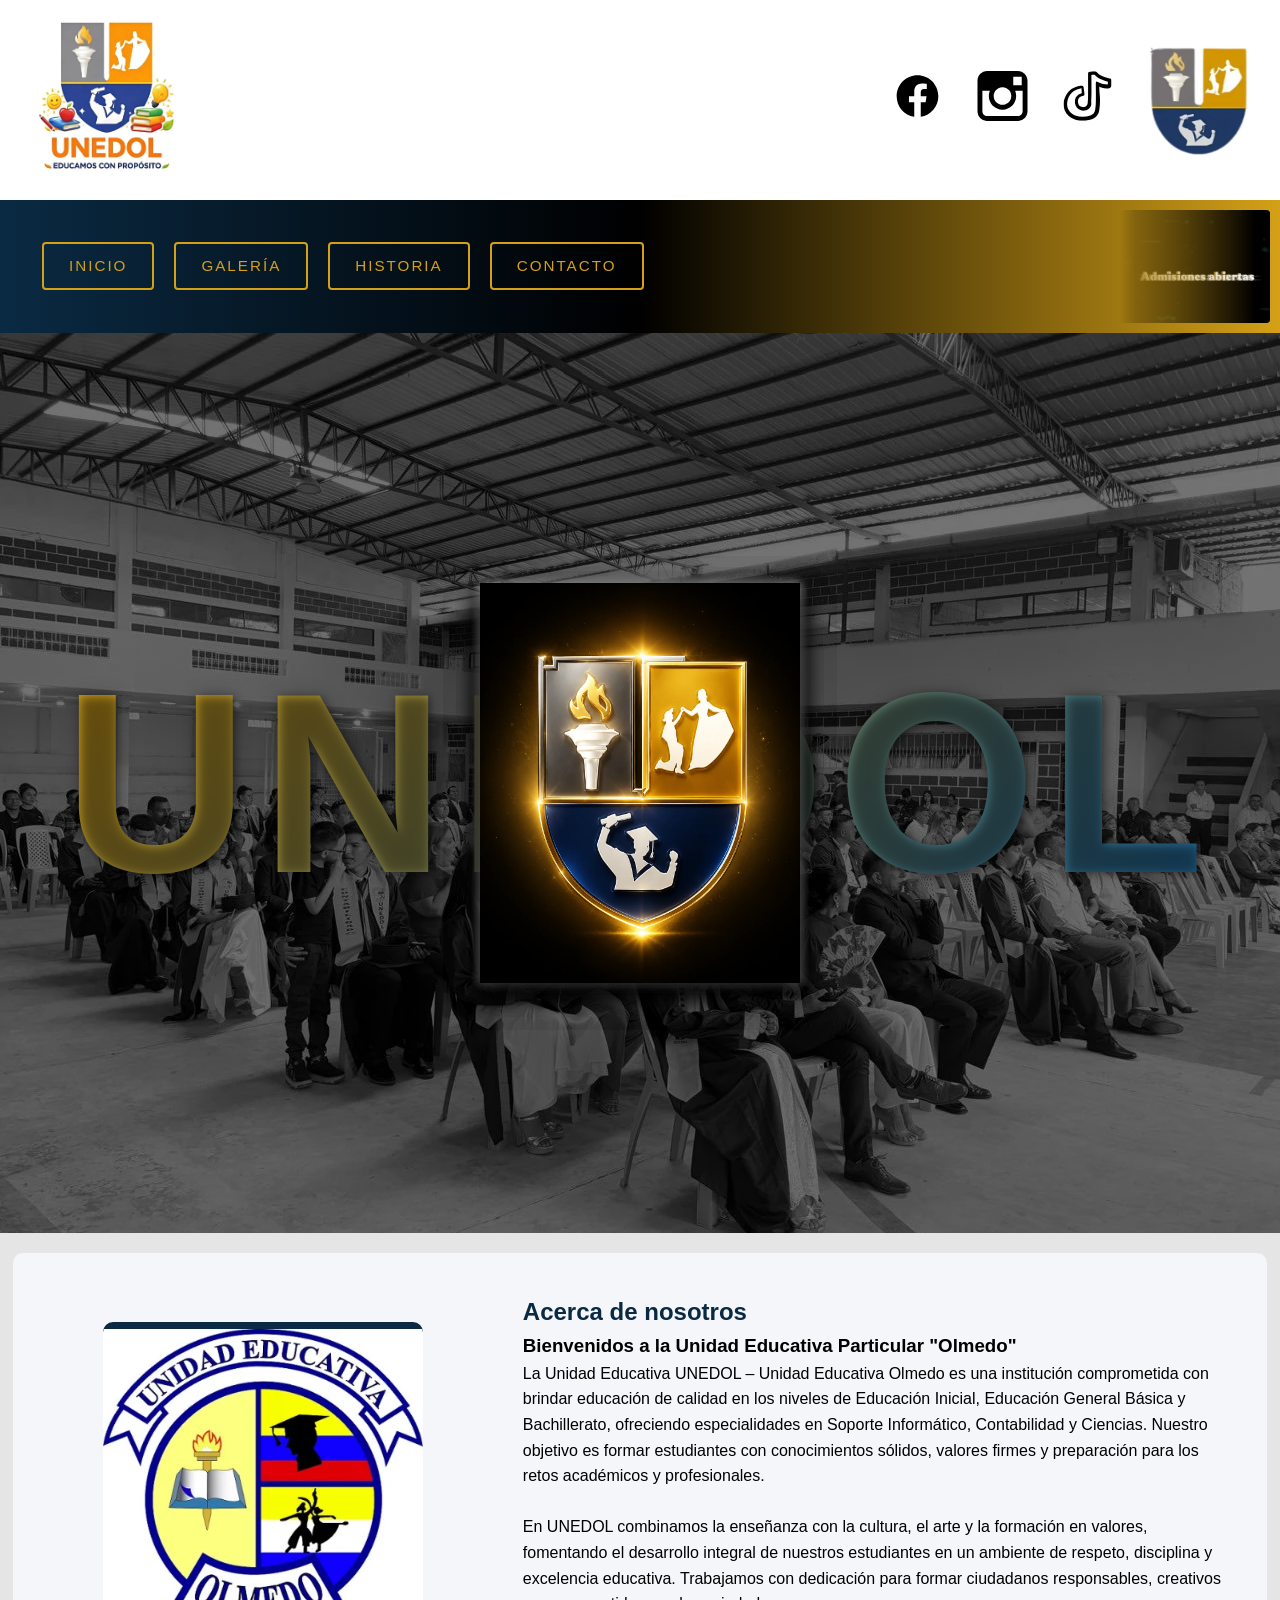
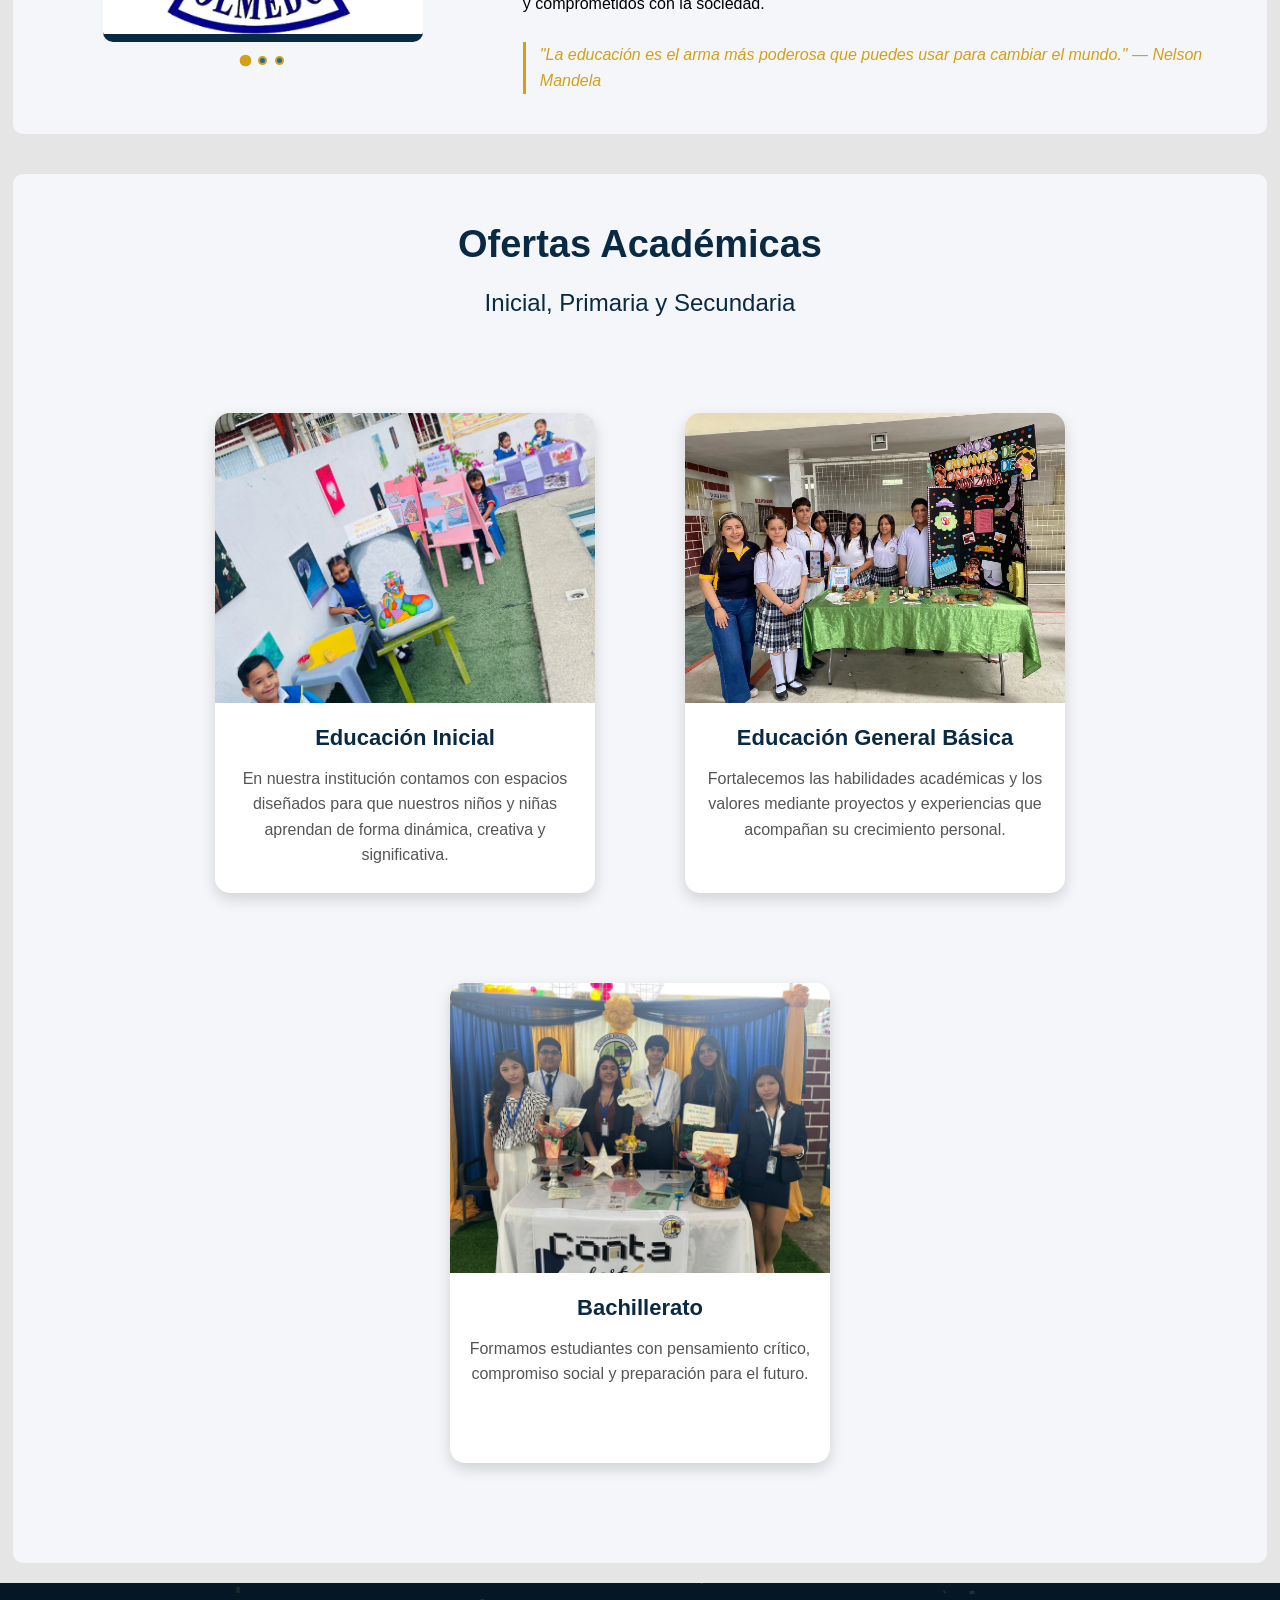
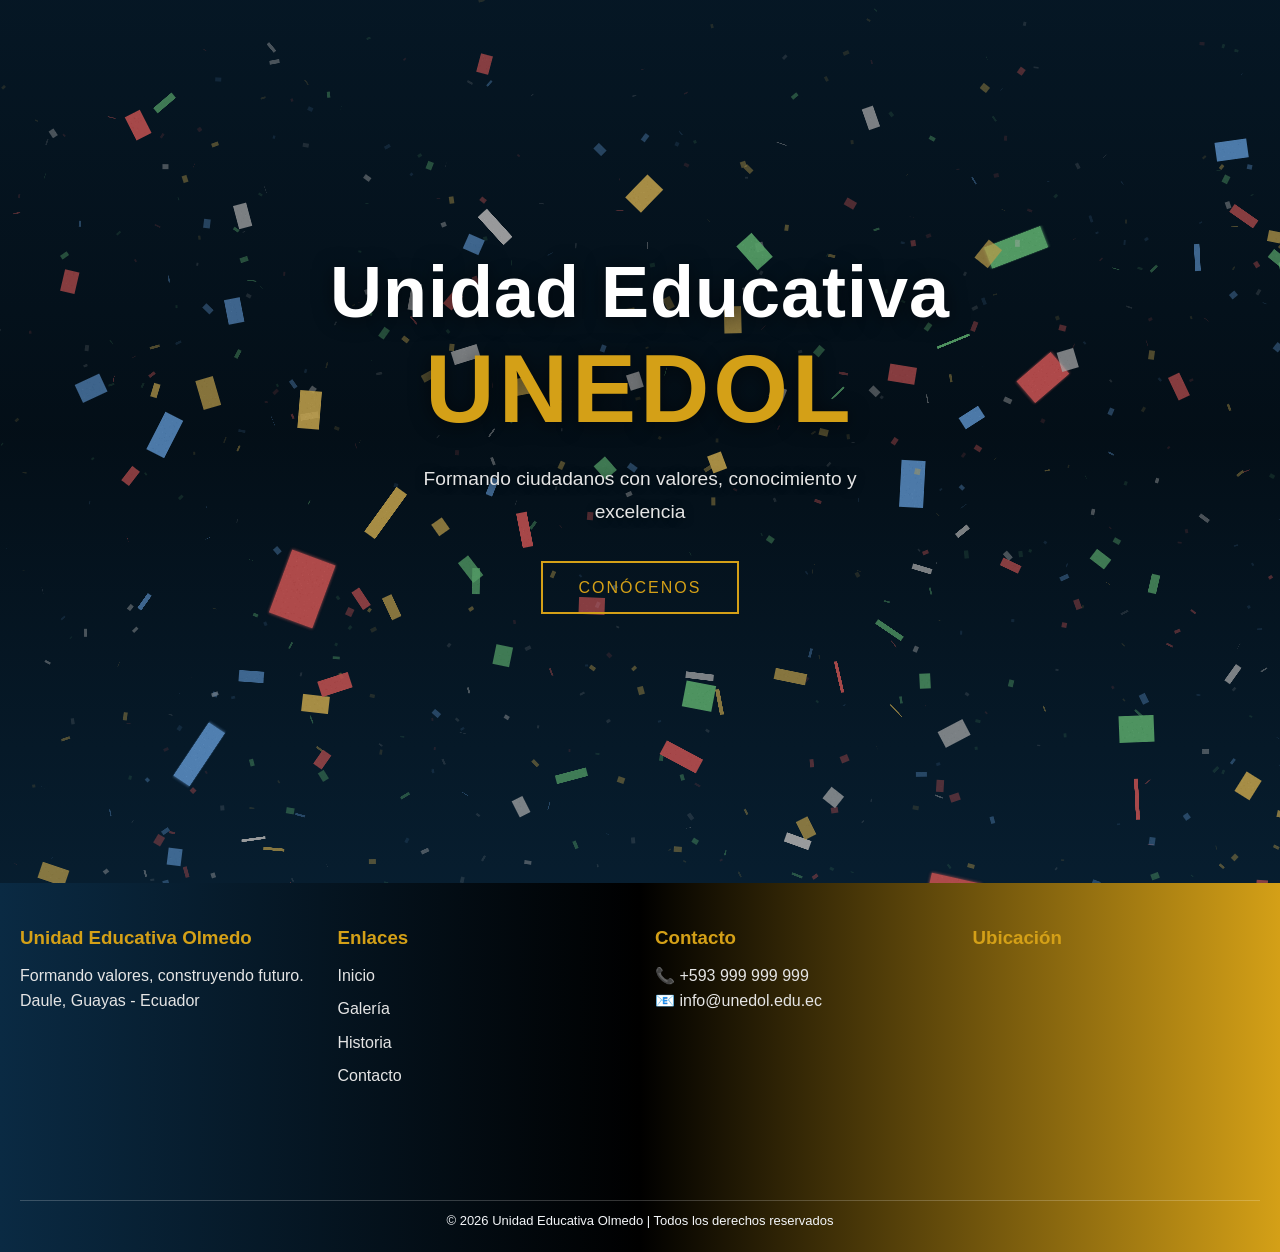
==== commit ea4e0172: "Cambios en el apartado de cartas en facebook y cambios en envio de contactos" ====
--- a/index.html
+++ b/index.html
@@ -72,7 +72,7 @@
             <div class="galeria-book-3d">
 
                 <div class="galeria-book-3d__item" style="--i:0">
-                    <img src="img/index/img1.webp">
+                    <img src="img/index/LogoUnedolPrincipal.webp">
                     <img src="img/index/img2.webp">
                 </div>
 
@@ -140,7 +140,7 @@
             <div class="ofertas">
 
                 <div class="of_inicial">
-                    <img id="img_of" src="img/index/inicial.webp">
+                    <img id="img_of" src="img/index/educacionInicial02.webp">
                     <h4>Educación Inicial</h4>
                     <p>
                         En nuestra institución contamos con espacios diseñados para que 
